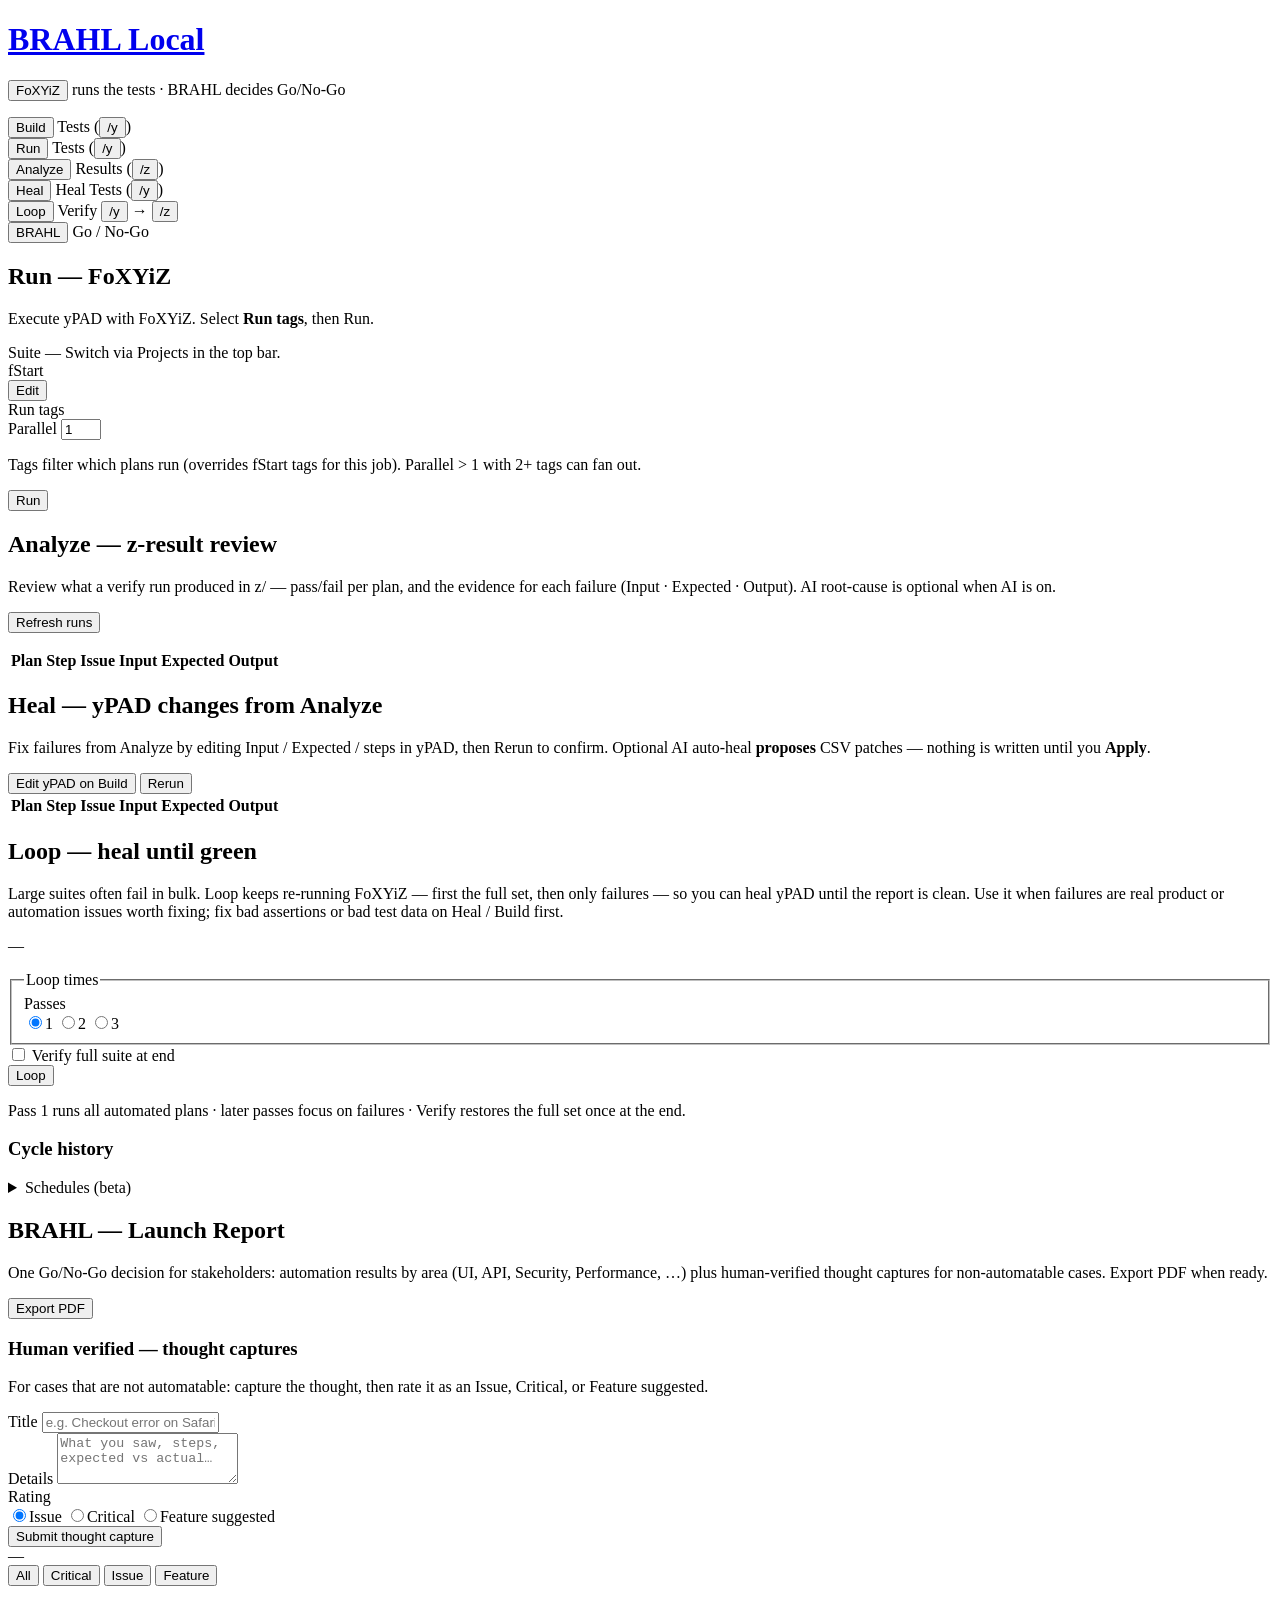
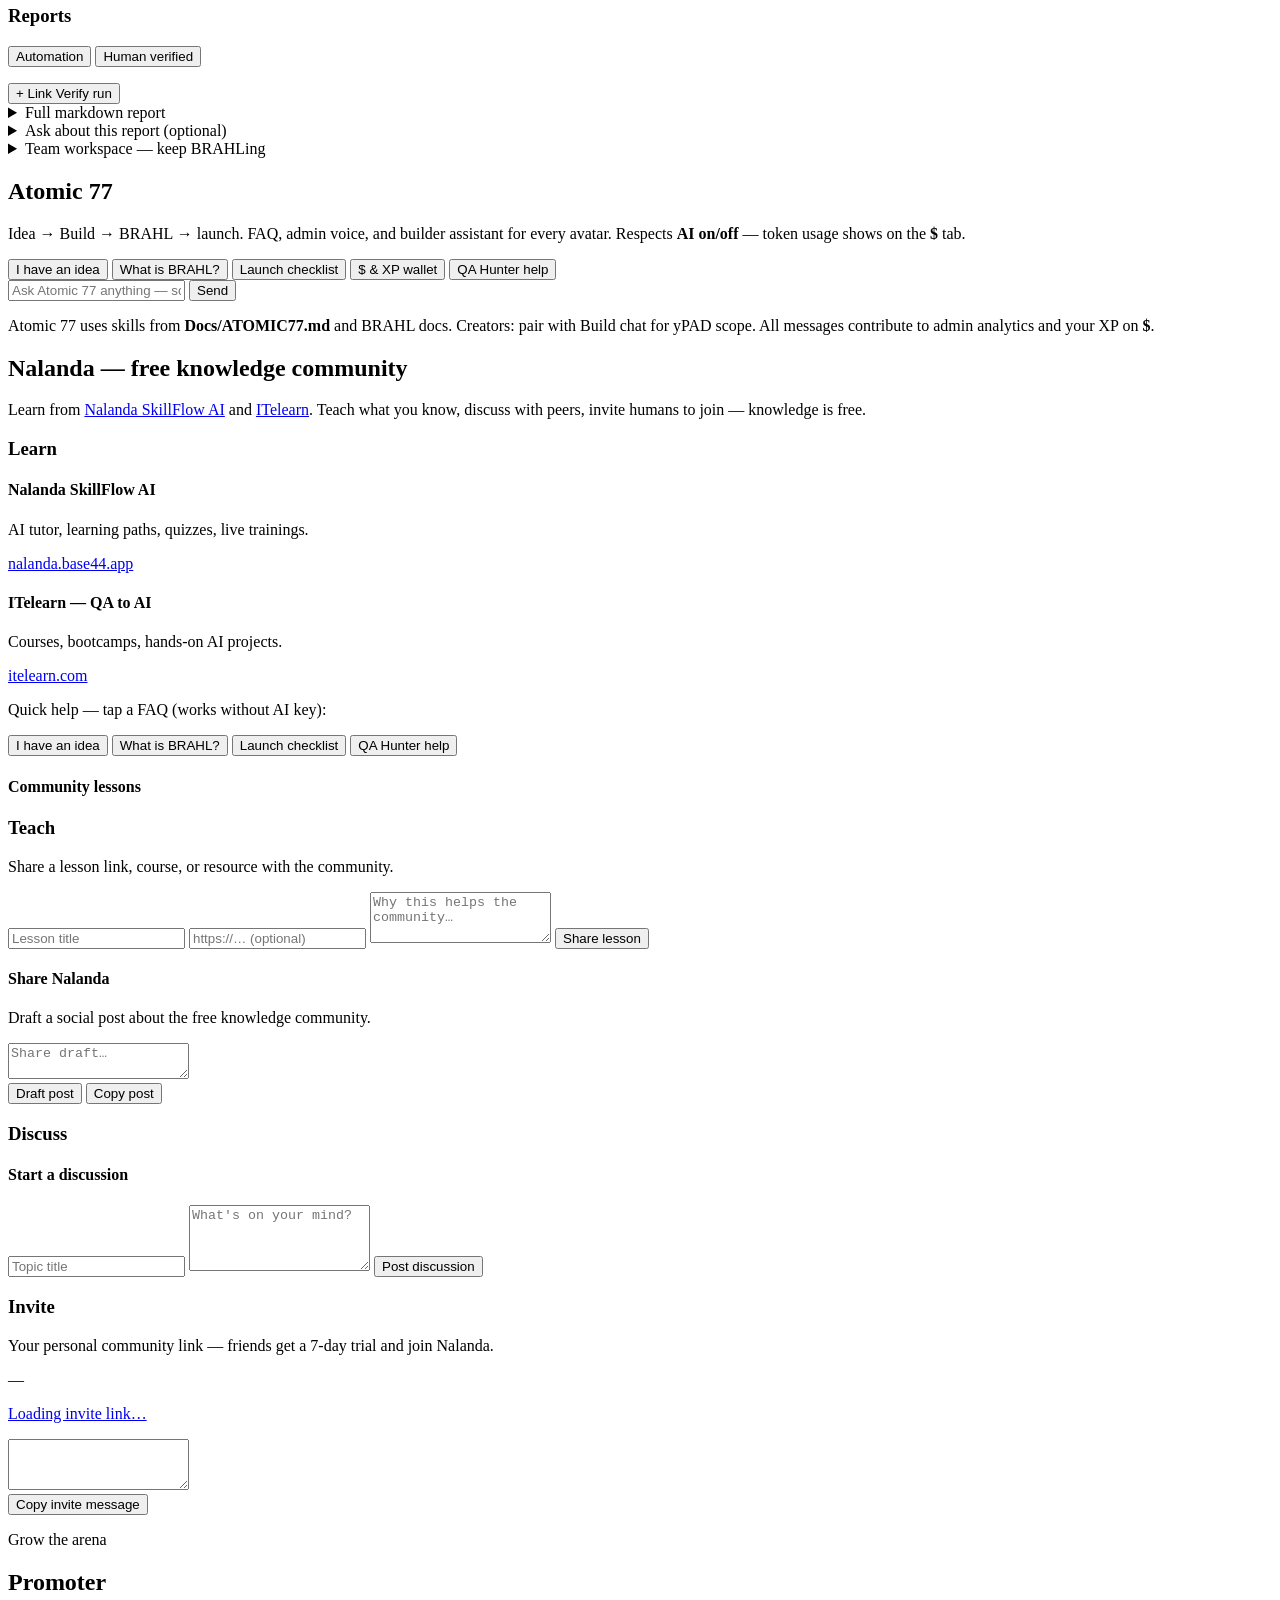
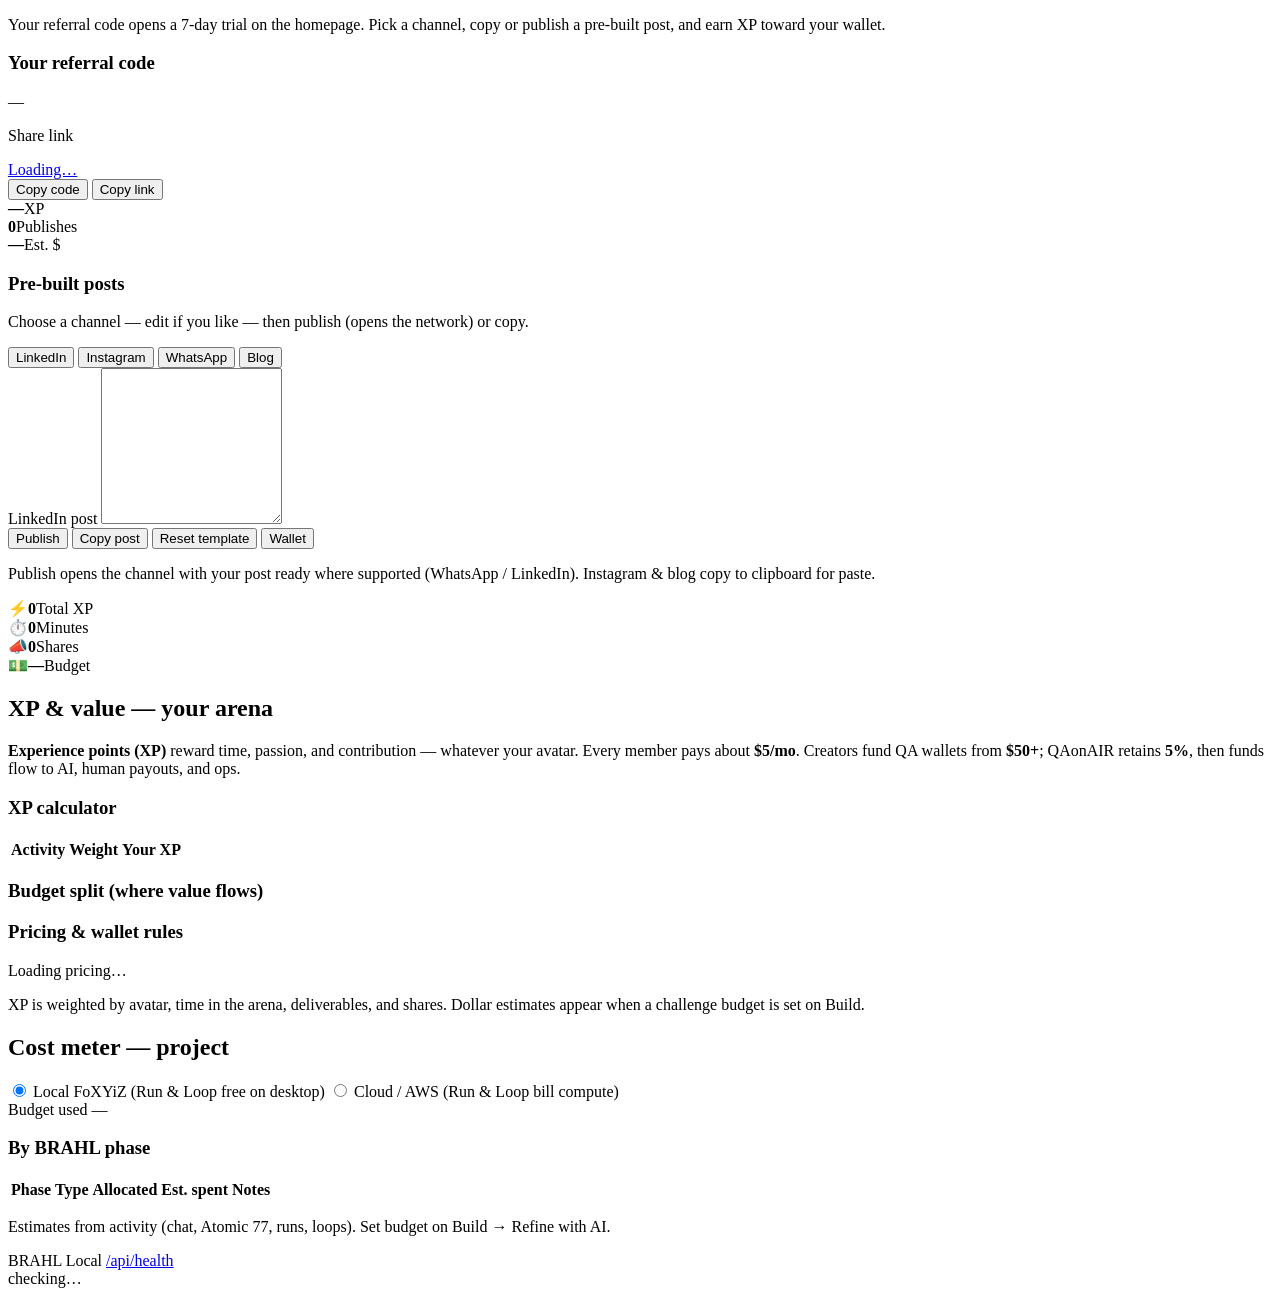
==== BRAHL/web/index.html @ 3dbbf561 "Changes: qoa -> BRAHL" ====
<!DOCTYPE html>
<html lang="en">
<head>
  <meta charset="UTF-8" />
  <meta name="viewport" content="width=device-width, initial-scale=1" />
  <title>BRAHL Local</title>
  <link rel="stylesheet" href="/assets/styles.css" />
  <link rel="stylesheet" href="/assets/forms.css" />
  <link rel="stylesheet" href="/assets/themes.css" />
</head>
<body>
  <div id="demo-banner" class="demo-banner" hidden role="status" aria-hidden="true"></div>
  <header class="topbar">
    <div class="topbar-row topbar-row-head">
      <div class="brand">
        <a href="/app" class="brand-home" aria-label="BRAHL Local">
          <h1 id="app-title">BRAHL Local</h1>
        </a>
        <p class="tagline" id="app-tagline"><button type="button" id="tagline-foxyiz" class="tagline-link" title="Open FoXYiZ docs — general + this project">FoXYiZ</button> runs the tests · BRAHL decides Go/No-Go</p>
      </div>
      <div id="topbar-workspace" class="topbar-workspace" hidden role="button" tabindex="0" title="Click to set or change the app under test" aria-label="Workspace — click to change">
        <span class="topbar-workspace-chip">Workspace</span>
        <span id="topbar-workspace-label" class="topbar-workspace-label" title="">—</span>
      </div>
      <div id="topbar-project" class="topbar-project" hidden>
        <span class="topbar-project-label">Projects</span>
        <select id="topbar-project-select" aria-label="Switch project"></select>
        <button type="button" id="btn-topbar-add-project" class="icon-btn topbar-add-btn" title="New project">+</button>
        <span id="topbar-project-switching" class="topbar-project-switching" hidden aria-live="polite">Switching…</span>
      </div>
      <div class="topbar-right">
        <div id="ai-toggle-wrap" class="ai-toggle-wrap" hidden>
          <label class="ai-toggle" title="AI on: assistants guide Build and BRAHL. AI off: run FoXYiZ locally.">
            <input type="checkbox" id="ai-toggle" checked />
            <span class="ai-toggle-track" aria-hidden="true"><span class="ai-toggle-thumb"></span></span>
            <span id="ai-toggle-label">AI on</span>
          </label>
          <button type="button" id="btn-ai-docs" class="ai-md-btn" hidden title="Project docs (.md)">
            <span class="ai-md-dot" aria-hidden="true"></span>.md
          </button>
        </div>
      </div>
    </div>
  </header>

  <div id="visual-reward-rail" class="visual-reward-rail" hidden aria-hidden="true"></div>

  <div id="context-strip" class="context-strip" hidden aria-hidden="true">
    <span id="status-bar" class="status-bar" hidden></span>
    <span id="project-banner-meta" class="project-banner-meta" hidden title="Open the yPAD widget (bottom right) for plans · steps · data"></span>
    <div id="project-banner-hitl" class="project-banner-hitl" hidden></div>
  </div>

  <div id="persona-tasks-strip" class="persona-badge-strip" hidden aria-hidden="true"></div>

  <div id="workspace-gate" class="avatar-gate" hidden role="dialog" aria-modal="true" aria-labelledby="workspace-gate-title">
    <div class="avatar-gate-card workspace-gate-card">
      <div class="workspace-gate-head">
        <h2 id="workspace-gate-title">App under test</h2>
        <button type="button" id="btn-workspace-gate-close" class="workspace-gate-close" title="Close" aria-label="Close">×</button>
      </div>
      <p class="blurb workspace-gate-blurb">Point BRAHL at the app you want to test — a GitHub repo or a local folder. Not this BRAHL tool folder.</p>
      <div class="workspace-gate-grid">
        <div class="form-row workspace-field-url">
          <label for="workspace-repo-url">GitHub URL</label>
          <input type="url" id="workspace-repo-url" placeholder="https://github.com/org/app.git" autocomplete="off" />
        </div>
        <div class="form-row workspace-field-branch">
          <label for="workspace-branch">Branch</label>
          <input type="text" id="workspace-branch" placeholder="main" autocomplete="off" />
        </div>
      </div>
      <p class="hint workspace-or">or local folder</p>
      <div class="form-row workspace-field-local">
        <label for="workspace-local-path">Local path</label>
        <input type="text" id="workspace-local-path" placeholder="C:\path\to\your\app" autocomplete="off" />
      </div>
      <p id="workspace-gate-error" class="form-error" hidden></p>
      <div class="avatar-gate-actions workspace-gate-actions">
        <button type="button" id="btn-workspace-clone" class="primary">Clone GitHub</button>
        <button type="button" id="btn-workspace-local" class="secondary">Use local folder</button>
      </div>
    </div>
  </div>

  <div id="avatar-gate" class="avatar-gate" hidden aria-hidden="true"></div>

  <div id="add-project-modal" class="modal" hidden role="dialog" aria-labelledby="add-project-title" aria-modal="true">
    <div class="modal-card modal-card-planner">
      <h2 id="add-project-title">AI Planner — new challenge</h2>
      <p class="blurb">Chat or speak your app URL and goals. I’ll draft a BRAHL strategy and lean yPAD (Tests / Steps / Test data), then you can run a quick BRAHL for a Go/No-Go scorecard.</p>
      <div class="planner-layout">
        <div class="planner-chat-col">
          <div id="planner-chat-log" class="planner-chat-log" aria-live="polite"></div>
          <form id="planner-chat-form" class="planner-compose">
            <textarea id="planner-input" rows="2" placeholder="Paste app URL and what to cover… or use the mic"></textarea>
            <div class="planner-compose-actions">
              <button type="button" id="planner-mic" class="secondary icon-btn" title="Voice input" aria-label="Voice input">🎤</button>
              <button type="submit" class="primary" id="planner-send">Send</button>
            </div>
          </form>
        </div>
        <aside class="planner-draft-col">
          <h3 class="section-sub">Draft</h3>
          <dl class="planner-draft-dl">
            <dt>Name</dt><dd id="planner-draft-name">—</dd>
            <dt>App URL</dt><dd id="planner-draft-url">—</dd>
            <dt>Purpose</dt><dd id="planner-draft-purpose">—</dd>
          </dl>
          <p id="planner-ready-hint" class="blurb">Share URL + purpose to unlock create.</p>
          <div id="planner-plan-preview" class="planner-plan-preview" hidden></div>
          <div class="form-row actions planner-actions">
            <button type="button" id="planner-create" class="primary" disabled>Create yPAD</button>
            <button type="button" id="planner-create-brahl" class="primary" disabled>Create &amp; quick BRAHL</button>
            <button type="button" id="add-project-cancel" class="secondary">Cancel</button>
          </div>
          <p id="planner-status" class="blurb planner-status" hidden></p>
        </aside>
      </div>
    </div>
  </div>

  <div id="role-switch-modal" class="modal" hidden role="dialog" aria-labelledby="role-switch-title" aria-modal="true">
    <div class="modal-card modal-card-sm">
      <h2 id="role-switch-title">Switch role?</h2>
      <p class="blurb">Your active project stays in context. Change project on Build after switching.</p>
      <div class="form-row actions">
        <button type="button" id="role-switch-confirm" class="primary">Switch</button>
        <button type="button" id="role-switch-cancel" class="secondary">Cancel</button>
      </div>
    </div>
  </div>

  <div id="fstart-modal" class="modal" hidden role="dialog" aria-labelledby="fstart-modal-title" aria-modal="true">
    <div class="modal-card modal-card-wide fstart-modal-card">
      <div class="fstart-modal-head">
        <h2 id="fstart-modal-title">Edit fStart</h2>
        <p id="fstart-modal-path" class="fstart-modal-path" title=""></p>
      </div>
      <div class="fstart-modal-body">
        <div class="capture-form" id="fstart-capture-form">
          <div class="capture-grid">
            <label for="cap-image">Screenshots
              <select id="cap-image">
                <option value="off">off</option>
                <option value="on_fail">on_fail</option>
                <option value="every_step">every_step</option>
                <option value="on_pass">on_pass</option>
              </select>
            </label>
            <label for="cap-video">Video
              <select id="cap-video">
                <option value="off">off</option>
                <option value="on_fail">on_fail</option>
                <option value="every_step">every_step</option>
                <option value="plan">plan</option>
              </select>
            </label>
            <label for="cap-video-fps">FPS
              <input type="number" id="cap-video-fps" min="1" max="10" value="2" />
            </label>
            <label for="cap-subdir">Subdir
              <input type="text" id="cap-subdir" placeholder="plan folder" />
            </label>
            <label for="cap-overlay">Overlay
              <select id="cap-overlay">
                <option value="off">off</option>
                <option value="on">on</option>
              </select>
            </label>
            <label for="cap-overlay-ms">Overlay ms
              <input type="number" id="cap-overlay-ms" min="0" max="3000" value="250" />
            </label>
          </div>
          <p id="fstart-capture-heavy-warn" class="hint capture-heavy-warn" hidden></p>
        </div>
        <details class="fstart-json-details">
          <summary>Advanced JSON</summary>
          <textarea id="fstart-json-editor" class="json-editor" rows="8" spellcheck="false"></textarea>
        </details>
        <p id="fstart-json-error" class="form-error" hidden></p>
      </div>
      <div class="form-row actions fstart-modal-actions">
        <button type="button" id="fstart-save" class="primary">Save</button>
        <button type="button" id="fstart-save-run-tags" class="secondary" title="Write current Run tag chips into this fStart JSON">Save tags</button>
        <button type="button" id="fstart-delete" class="secondary danger-btn">Delete</button>
        <button type="button" id="fstart-cancel" class="secondary">Cancel</button>
      </div>
    </div>
  </div>

  <div id="shots-modal" class="modal" hidden role="dialog" aria-labelledby="shots-modal-title" aria-modal="true">
    <div class="modal-card modal-card-wide">
      <h2 id="shots-modal-title">Run screenshots</h2>
      <p id="shots-modal-meta" class="blurb"></p>
      <div id="shots-modal-grid" class="shots-grid"></div>
      <div class="form-row actions">
        <button type="button" id="shots-modal-close" class="secondary">Close</button>
      </div>
    </div>
  </div>

  <div id="link-report-modal" class="modal" hidden role="dialog" aria-labelledby="link-report-title" aria-modal="true">
    <div class="modal-card">
      <h2 id="link-report-title">Link verify run</h2>
      <p class="blurb">Attach a z/ run folder to this project's BRAHL reports.</p>
      <form id="link-report-form">
        <div class="form-row">
          <label for="link-report-run">Run folder</label>
          <select id="link-report-run" required></select>
        </div>
        <div class="form-row" id="link-report-source-row">
          <label for="link-report-source">Source</label>
          <select id="link-report-source">
            <option value="automation">Automation</option>
            <option value="automation_ai">Automation + AI</option>
            <option value="human_in_the_loop">QA Hunter</option>
            <option value="human_ai">QA Hunter + AI</option>
            <option value="human_automation">QA Hunter + Automation</option>
          </select>
        </div>
        <div class="form-row actions">
          <button type="submit" class="primary">Link report</button>
          <button type="button" id="link-report-cancel" class="secondary">Cancel</button>
        </div>
      </form>
    </div>
  </div>

  <div id="invite-hitl-modal" class="modal" hidden role="dialog" aria-labelledby="invite-hitl-title" aria-modal="true">
    <div class="modal-card">
      <h2 id="invite-hitl-title">Invite QA Hunter</h2>
      <p class="blurb">Invite an individual consultant or someone from your team. Invites are recorded now — full delivery workflows ship at deploy.</p>
      <form id="invite-hitl-form">
        <div class="form-row">
          <label for="invite-consultant-name">Consultant name</label>
          <input type="text" id="invite-consultant-name" placeholder="e.g. Priya, Acme QA, bug bounty hunter" />
        </div>
        <div class="form-row">
          <label for="invite-email">Email (optional)</label>
          <input type="email" id="invite-email" placeholder="consultant@example.com" />
        </div>
        <div class="form-row">
          <label for="invite-tag">Tag</label>
          <input type="text" id="invite-tag" placeholder="e.g. UX explorer, security, mobile" />
          <p class="hint">Label this invite so you remember who they are (e.g. “checkout UX”, “@mobile”).</p>
        </div>
        <div class="form-row">
          <label for="invite-note">Note for consultant</label>
          <textarea id="invite-note" rows="3" placeholder="Focus areas, user journeys to explore…"></textarea>
        </div>
        <div class="form-row checkbox-row">
          <label class="checkbox-label">
            <input type="checkbox" id="invite-bug-bounty" />
            Join my bug bounty — welcome security &amp; UX findings
          </label>
        </div>
        <div class="form-row actions">
          <button type="submit" class="primary">Send invite</button>
          <button type="button" id="invite-hitl-cancel" class="secondary">Cancel</button>
        </div>
      </form>
    </div>
  </div>

  <div id="change-request-modal" class="modal" hidden role="dialog" aria-labelledby="change-request-title" aria-modal="true">
    <div class="modal-card">
      <h2 id="change-request-title">Project changed — need assistance</h2>
      <p class="blurb">Describe what changed so BRAHL can extend automation and QA Hunter coverage.</p>
      <form id="change-request-form">
        <div class="form-row">
          <label for="change-request-note">What changed?</label>
          <input type="text" id="change-request-note" placeholder="e.g. new login flow, API docs, redesigned checkout" required />
        </div>
        <div class="form-row actions">
          <button type="submit" class="primary">Submit change request</button>
          <button type="button" id="change-request-cancel" class="secondary">Cancel</button>
        </div>
      </form>
    </div>
  </div>

  <div id="ypad-drawer-backdrop" class="ypad-drawer-backdrop" hidden aria-hidden="true"></div>

  <div class="arena-dock" id="arena-dock" hidden>
    <button type="button" id="arena-ypad-widget" class="arena-ypad-widget" title="yPAD — Plans (what) · Actions (steps) · Designs (data). Click to edit on Build.">
      <span class="arena-ypad-widget-label">yPAD</span>
      <strong id="arena-ypad-title">—</strong>
      <span class="arena-ypad-widget-rows">
        <span><span id="arena-ypad-plans">0</span> plans</span>
        <span><span id="arena-ypad-steps">0</span> steps</span>
      </span>
      <span class="arena-ypad-widget-rows">
        <span><span id="arena-ypad-data">0</span> data</span>
        <span><span id="arena-ypad-auto">0</span> auto</span>
      </span>
      <span class="arena-ypad-coverage">
        <span class="ypad-cov-manual" id="arena-ypad-manual-chip">Manual</span>
        <span class="ypad-cov-auto" id="arena-ypad-auto-chip">Automated</span>
      </span>
    </button>
    <button type="button" id="arena-cost-widget" class="arena-cost-widget desktop-hide-wallet" title="Open Wallet ($)" hidden aria-hidden="true">
      <span class="arena-cost-widget-label">Wallet</span>
      <strong id="arena-cost-remaining">$—</strong>
      <span class="arena-cost-widget-rows">
        <span>AI <span id="arena-cost-ai">$0</span></span>
        <span>Human <span id="arena-cost-human">$0</span></span>
      </span>
      <span class="arena-cost-bar" aria-hidden="true"><span id="arena-cost-fill" class="arena-cost-fill"></span></span>
      <span id="arena-cost-ai-hint" class="arena-cost-ai-hint">AI scripted</span>
    </button>
  </div>

  <div id="build-doc-modal" class="modal" hidden role="dialog" aria-labelledby="build-doc-modal-title" aria-modal="true">
    <div class="modal-card modal-card-wide build-doc-modal-card">
      <div class="build-doc-modal-header">
        <div>
          <h2 id="build-doc-modal-title">Document</h2>
          <p id="build-doc-modal-meta" class="meta"></p>
        </div>
        <div class="build-doc-modal-actions">
          <div class="build-doc-view-toggle" role="tablist" aria-label="Document view">
            <button type="button" class="build-doc-view-btn active" data-view="synopsis" id="build-doc-view-synopsis">Synopsis</button>
            <button type="button" class="build-doc-view-btn" data-view="full" id="build-doc-view-full">Full document</button>
          </div>
          <button type="button" id="build-doc-modal-close" class="secondary">Close</button>
        </div>
      </div>
      <div id="build-doc-modal-synopsis" class="build-doc-modal-body build-doc-synopsis"></div>
      <div id="build-doc-modal-full" class="build-doc-modal-body build-doc-full md-body" hidden></div>
    </div>
  </div>

  <div id="ai-docs-modal" class="modal" hidden role="dialog" aria-labelledby="ai-docs-title" aria-modal="true">
    <div class="modal-card ai-docs-modal-card" id="ai-docs-modal-card">
      <div class="ai-docs-header">
        <div>
          <h2 id="ai-docs-title">AI context · .md</h2>
          <p class="blurb">
            <strong>Journey</strong> (this project) auto-updates as you Build → Run → Analyze → Heal → Loop.
            <strong>Master</strong> docs are the same for everyone. <strong>My docs</strong> are optional extras.
          </p>
          <p id="ai-docs-budget" class="ai-docs-budget meta" hidden></p>
        </div>
        <div class="ai-docs-header-actions">
          <button type="button" id="ai-docs-expand" class="secondary">Expand</button>
          <button type="button" id="ai-docs-close" class="secondary">Close</button>
        </div>
      </div>
      <div class="ai-docs-layout">
        <div class="ai-docs-sidebar">
          <div class="ai-docs-section-label">In AI prompt · Master &amp; Journey</div>
          <ul id="ai-docs-list-prompt" class="ai-docs-list" role="list"></ul>
          <div class="ai-docs-section-label">Reference (not auto-packed)</div>
          <ul id="ai-docs-list-builtin" class="ai-docs-list" role="list"></ul>
          <div class="ai-docs-section-head">
            <span class="ai-docs-section-label">My docs</span>
            <button type="button" id="ai-docs-new" class="icon-btn" title="New markdown doc">+</button>
          </div>
          <ul id="ai-docs-list-user" class="ai-docs-list" role="list"></ul>
        </div>
        <article class="ai-docs-viewer">
          <header class="ai-docs-viewer-head">
            <div>
              <h3 id="ai-docs-doc-title">Select a document</h3>
              <span id="ai-docs-doc-meta" class="meta"></span>
            </div>
            <div id="ai-docs-edit-toolbar" class="ai-docs-edit-toolbar" hidden>
              <label class="ai-docs-in-prompt-label" title="Pack this doc into AI when a key is set (cap applied)">
                <input type="checkbox" id="ai-docs-in-prompt" />
                Include in AI prompt
              </label>
              <button type="button" id="ai-docs-save" class="primary">Save</button>
              <button type="button" id="ai-docs-delete" class="secondary">Delete</button>
            </div>
          </header>
          <pre id="ai-docs-doc-body" class="ai-docs-doc-body" hidden>Choose a .md file from the list.</pre>
          <textarea id="ai-docs-doc-editor" class="ai-docs-doc-editor" hidden spellcheck="false" aria-label="Edit markdown"></textarea>
        </article>
      </div>
    </div>
  </div>

  <div id="ypad-detail-drawer" class="ypad-drawer" hidden aria-label="yPAD row details">
    <div class="ypad-drawer-header">
      <h3 id="ypad-drawer-title">Row details</h3>
      <button type="button" id="ypad-drawer-close" class="icon-btn ypad-drawer-close" title="Close" aria-label="Close row details">×</button>
    </div>
    <dl id="ypad-drawer-body" class="ypad-drawer-body"></dl>
  </div>

  <nav class="phase-nav" id="phase-nav" aria-label="BRAHL QA agent phases">
    <div class="phase-nav-track" role="presentation">
      <div class="phase-nav-item" data-phase="build">
        <button type="button" class="phase-btn active" data-phase="build">Build</button>
        <span class="phase-hint">Tests (<button type="button" class="phase-path" data-reveal="y" title="Open suite folder on desktop">/y</button>)</span>
        <span class="phase-marker" data-phase="build" title="Build — Tests (/y)" hidden></span>
      </div>
      <div class="phase-nav-item" data-phase="run">
        <button type="button" class="phase-btn" data-phase="run">Run</button>
        <span class="phase-hint">Tests (<button type="button" class="phase-path" data-reveal="y" title="Open suite folder on desktop">/y</button>)</span>
        <span class="phase-marker" data-phase="run" title="Run — Tests (/y)" hidden></span>
      </div>
      <div class="phase-nav-item" data-phase="analyze">
        <button type="button" class="phase-btn" data-phase="analyze">Analyze</button>
        <span class="phase-hint">Results (<button type="button" class="phase-path" data-reveal="z" title="Open z/ results on desktop">/z</button>)</span>
        <span class="phase-marker" data-phase="analyze" title="Analyze — Results (/z)" hidden></span>
      </div>
      <div class="phase-nav-item" data-phase="heal">
        <button type="button" class="phase-btn" data-phase="heal">Heal</button>
        <span class="phase-hint">Heal Tests (<button type="button" class="phase-path" data-reveal="y" title="Open suite folder on desktop">/y</button>)</span>
        <span class="phase-marker" data-phase="heal" title="Heal — Heal Tests (/y)" hidden></span>
      </div>
      <div class="phase-nav-item" data-phase="loop">
        <button type="button" class="phase-btn" data-phase="loop">Loop</button>
        <span class="phase-hint">Verify <button type="button" class="phase-path" data-reveal="y" title="Open suite folder on desktop">/y</button> → <button type="button" class="phase-path" data-reveal="z" title="Open z/ results on desktop">/z</button></span>
        <span class="phase-marker" data-phase="loop" title="Loop — Verify /y → /z" hidden></span>
      </div>
      <div class="phase-nav-item" data-phase="brahl">
        <button type="button" class="phase-btn phase-brahl" data-phase="brahl">BRAHL</button>
        <span class="phase-hint">Go / No-Go</span>
        <span class="phase-marker" data-phase="brahl" title="BRAHL — Go / No-Go report" hidden></span>
      </div>
    </div>
    <button type="button" class="phase-btn phase-nalanda mvp-hidden" data-phase="nalanda" hidden>Nalanda</button>
    <button type="button" class="phase-btn phase-atomic77 mvp-hidden" data-phase="atomic77" hidden>A77</button>
    <button type="button" class="phase-btn phase-promoter mvp-hidden" data-phase="promoter" hidden>Promoter</button>
    <button type="button" class="phase-btn phase-cost mvp-hidden" data-phase="cost" hidden>$</button>
  </nav>

  <main class="content">
    <section id="panel-build" class="panel active" data-panel="build">
      <div id="build-no-avatar" class="build-placeholder" hidden>
        <h2>Build</h2>
        <p class="blurb">Bind a workspace repo first, then add or select a challenge.</p>
      </div>

      <div id="build-client" class="build-mode" hidden>
        <div class="build-main build-main-full">
          <div id="client-no-project" class="build-empty" hidden>
            <h2>Build</h2>
            <div class="visual-card visual-card-grid">
              <div class="visual-card-item"><span class="v-icon">➕</span><strong>Add</strong><span>New challenge</span></div>
              <div class="visual-card-item"><span class="v-icon">📋</span><strong>Pick</strong><span>Open challenge</span></div>
              <div class="visual-card-item"><span class="v-icon">🥊</span><strong>BRAHL</strong><span>Verify green</span></div>
            </div>
            <p class="blurb">Select an <strong>open challenge</strong> in the top bar, or <strong>add your first challenge to the arena</strong> to start a FoXYiZ + BRAHL cycle.</p>
            <button type="button" id="client-empty-add" class="primary avatar-client-only">Add challenge to arena</button>
          </div>
          <div id="client-workspace" hidden>
            <div class="build-layout">
            <div class="build-main-col">
            <header class="build-project-header">
              <div class="build-header-row">
                <h2 id="build-panel-title">Build</h2>
                <button type="button" id="btn-build-edit-project" class="secondary fstart-action-btn" title="Rebuild plan / expand coverage">Rebuild</button>
              </div>
              <p class="blurb build-one-liner desktop-hide-build-extra" hidden aria-hidden="true">Coverage is in yPAD below. Use Rebuild if the plan needs to change.</p>
              <p id="hunter-hero-tagline" class="hunter-hero-tagline avatar-consultant-only" hidden>
                <strong>There are ships sinking. Find and kill the bugs.</strong>
                Human (QA) + Automation + AI — record evidence, submit findings, get paid.
              </p>
              <p id="build-verify-summary" class="verify-summary desktop-hide-build-extra" hidden aria-hidden="true"></p>
            </header>

            <section id="build-strategy" class="build-section build-strategy-section" hidden>
              <div id="build-docs-strip" class="build-docs-strip" hidden aria-hidden="true">
                <button type="button" class="build-doc-chip" data-doc="strategy" id="btn-build-doc-strategy" title="test strategy.md">
                  <span class="build-doc-chip-label">test strategy.md</span>
                </button>
                <button type="button" class="build-doc-chip" data-doc="plan" id="btn-build-doc-plan" title="test plan.md">
                  <span class="build-doc-chip-label">test plan.md</span>
                </button>
              </div>
              <div id="build-strategy-summary" class="build-strategy-summary" hidden>
                <p class="empty-hint" id="build-strategy-empty" hidden></p>
                <div id="build-strategy-body" class="build-strategy-body" hidden></div>
              </div>
            </section>

            <details id="build-brahl-plan" class="build-section build-collapsible build-brahl-plan-section" hidden>
              <summary class="build-collapsible-summary">Rebuild plan</summary>
              <div class="build-collapsible-body">
              <p class="blurb">Paste a requirement — generates strategy, stories, and test cases. Collapse anytime (or click <strong>Done</strong> on Rebuild).</p>
              <p class="blurb rebuild-capture-blurb">
                Capture rebuild thoughts in one place:
                <a id="rebuild-capture-link" class="rebuild-capture-link" href="https://jusdone.base44.app/view/6a65db11d1301b5daeb45249" target="_blank" rel="noopener">Open ThoughtStream capture</a>
              </p>
              <div class="rebuild-capture-attach" aria-label="Attach rebuild thought sources">
                <div class="form-row">
                  <label for="rebuild-thought-url">Thought / doc URL</label>
                  <input type="url" id="rebuild-thought-url" placeholder="https://… ThoughtStream or doc link" autocomplete="off" />
                </div>
                <div class="form-row">
                  <label for="rebuild-thought-pdf">PDF (optional)</label>
                  <input type="file" id="rebuild-thought-pdf" accept=".pdf,application/pdf" />
                </div>
                <button type="button" id="btn-rebuild-attach" class="secondary">Attach to rebuild notes</button>
                <p id="rebuild-attach-status" class="hint" hidden></p>
              </div>
              <textarea id="brahl-plan-requirement" class="brahl-plan-input" rows="4" placeholder="Describe what to test — MVP launch, changed build, edge cases…"></textarea>
              <div class="phase-action-bar">
                <button type="button" id="btn-generate-brahl-plan" class="primary">Generate BRAHL Plan</button>
                <button type="button" id="btn-accept-brahl-plan" class="secondary" hidden>Accept &amp; add tests</button>
              </div>
              <div id="brahl-plan-review" class="brahl-plan-review" hidden>
                <div id="brahl-plan-stats" class="brahl-plan-stats"></div>
                <div id="brahl-plan-body" class="brahl-plan-body"></div>
              </div>
              </div>
            </details>

            <section id="build-consultant-panel" class="build-section avatar-consultant-only" hidden>
              <p id="consultant-tier-banner" class="consultant-tier-banner" hidden></p>
              <h3 class="section-sub">QA Hunter workspace</h3>
              <p class="blurb">Review Creator context, join this challenge, and submit deliverables. Switch challenges using the top bar dropdown.</p>
              <div id="consultant-client-chat" class="chat-thread readonly"></div>
              <div id="consultant-context" class="context-chips readonly"></div>
              <div class="form-row actions">
                <button type="button" id="btn-join-hitl" class="primary">Join as QA Hunter</button>
              </div>
              <div id="consultant-deliver" hidden>
                <p id="consultant-hitl-hint" class="hint" hidden>
                  AI off — run FoXYiZ on your machine, generate the BRAHL report (Automation + AI), then upload below.
                </p>

                <section id="hunter-manual-strip" class="hunter-manual-strip">
                  <h3 class="section-sub">Manual plans (yPAD)</h3>
                  <p class="blurb">Plans tagged <code>Manual</code> or Run=N — cover these by hand; Creators pay for evidence.</p>
                  <ul id="hunter-manual-list" class="hunter-manual-list"></ul>
                </section>

                <section id="hunt-evidence" class="hunt-evidence">
                  <h3 class="section-sub">Hunt evidence</h3>
                  <p class="blurb">
                    Capture what you do in the app — one menu for every evidence type — so Creators see
                    reproducible findings and can pay for real coverage.
                  </p>
                  <div class="hunt-recorder-bar">
                    <div class="evidence-menu-wrap">
                      <button type="button" id="btn-add-evidence" class="primary evidence-menu-btn" aria-haspopup="true" aria-expanded="false">+ Add evidence ▾</button>
                      <div id="evidence-menu" class="evidence-menu" hidden role="menu" aria-label="Add evidence">
                        <button type="button" class="evidence-menu-item" data-eve="screen" role="menuitem">🎥 Screen recording</button>
                        <button type="button" class="evidence-menu-item" data-eve="audio" role="menuitem">🎤 Audio note</button>
                        <button type="button" class="evidence-menu-item" data-eve="screenshot" role="menuitem">🖼️ Screenshot / image</button>
                        <button type="button" class="evidence-menu-item" data-eve="file" role="menuitem">📎 Upload video / document</button>
                        <button type="button" class="evidence-menu-item" data-eve="url" role="menuitem">🔗 URL / YouTube link</button>
                        <button type="button" class="evidence-menu-item" data-eve="note" role="menuitem">📝 Text note</button>
                      </div>
                    </div>
                    <button type="button" id="btn-hunt-stop" class="secondary" hidden>Stop recording</button>
                    <span id="hunt-timer" class="hunt-timer" hidden>00:00</span>
                    <span id="hunt-rec-status" class="hunt-rec-status"></span>
                  </div>
                  <input type="file" id="hunt-screenshot-file" accept="image/*" hidden />
                  <input type="file" id="hunt-file-upload" accept="video/*,.pdf,.doc,.docx,.txt,.md,.csv,.json" hidden />
                  <div id="evidence-url-form" class="evidence-inline-form" hidden>
                    <input type="url" id="evidence-url-input" placeholder="https://… or YouTube link" />
                    <input type="text" id="evidence-url-title" placeholder="Title (optional)" maxlength="120" />
                    <button type="button" id="evidence-url-save" class="secondary">Save link</button>
                    <button type="button" id="evidence-url-cancel" class="secondary">Cancel</button>
                  </div>
                  <div id="evidence-note-form" class="evidence-inline-form" hidden>
                    <textarea id="evidence-note-input" rows="2" placeholder="Text note…"></textarea>
                    <button type="button" id="evidence-note-save" class="secondary">Save note</button>
                    <button type="button" id="evidence-note-cancel" class="secondary">Cancel</button>
                  </div>
                  <video id="hunt-preview" class="hunt-preview" hidden controls playsinline></video>
                  <div class="hunt-issue-compose">
                    <h4 class="section-sub">Log a finding</h4>
                    <div class="form-row">
                      <label for="hunt-issue-title">Title</label>
                      <input type="text" id="hunt-issue-title" placeholder="e.g. Checkout fails on Safari" />
                    </div>
                    <div class="form-row hunt-issue-row">
                      <label for="hunt-issue-type">Type</label>
                      <select id="hunt-issue-type">
                        <option value="bug">Bug</option>
                        <option value="enhancement">Enhancement</option>
                        <option value="ux">UX / accessibility</option>
                        <option value="security">Security</option>
                      </select>
                      <label for="hunt-issue-severity">Severity</label>
                      <select id="hunt-issue-severity">
                        <option value="critical">Critical</option>
                        <option value="major">Major</option>
                        <option value="minor">Minor</option>
                        <option value="info">Info</option>
                      </select>
                    </div>
                    <div class="form-row">
                      <label for="hunt-issue-repro">Steps to reproduce</label>
                      <textarea id="hunt-issue-repro" rows="3" placeholder="1. Open …&#10;2. Click …&#10;3. See …"></textarea>
                    </div>
                    <div class="form-row hunt-issue-actions">
                      <button type="button" id="btn-hunt-add-issue" class="secondary">Add to hunt log</button>
                    </div>
                  </div>
                  <ul id="hunt-issue-list" class="hunt-issue-list" aria-live="polite"></ul>
                  <p id="hunt-evidence-hint" class="hint">Recording uses your browser (screen/tab + optional mic). Every item lands in the project evidence library below as soon as it's captured.</p>
                  <div class="hunt-evidence-library">
                    <h4 class="section-sub">Evidence library</h4>
                    <input type="search" id="hunt-evidence-search" class="evidence-search" placeholder="Search evidence — kind, title, author…" />
                    <ul id="hunt-evidence-list" class="hunt-evidence-list" aria-live="polite"></ul>
                  </div>
                </section>

                <h3 class="section-sub">Your deliverables</h3>
                <div class="form-row">
                  <label for="hitl-critical">Critical issues</label>
                  <input type="number" id="hitl-critical" min="0" value="0" />
                </div>
                <div class="form-row">
                  <label for="hitl-hours">Time (hours)</label>
                  <input type="number" id="hitl-hours" min="0" step="0.5" value="0" />
                </div>
                <div class="form-row">
                  <label for="hitl-features">Features / UX found</label>
                  <input type="number" id="hitl-features" min="0" value="0" />
                </div>
                <div class="form-row">
                  <label for="hitl-ypad">Upload yPAD / doc</label>
                  <input type="file" id="hitl-ypad" accept=".csv,.json,.md,.txt,.pdf" />
                </div>
                <div class="form-row actions">
                  <button type="button" id="btn-hitl-submit" class="primary">Submit QA Hunter report</button>
                </div>
              </div>
            </section>

            <section id="build-budget-strip" class="build-budget-strip avatar-client-only desktop-hide-wallet" hidden aria-hidden="true">
              <div class="build-budget-summary">
                <strong>QA wallet</strong>
                <span id="build-budget-amount" class="build-budget-amount">Not set</span>
                <button type="button" id="btn-build-edit-budget" class="linkish">Edit wallet</button>
              </div>
              <p id="build-budget-hint" class="hint build-budget-hint">Set a wallet (≥ $50) so AI / Hunter payouts can run.</p>
            </section>

            <details id="build-automation" class="build-section build-collapsible" open>
              <summary class="build-collapsible-summary">Test coverage (yPAD)</summary>
              <div class="build-collapsible-body">
              <div id="ypad-insights" class="ypad-insights">
                <p class="ypad-insights-lead">
                  <strong><a href="https://foxyiz.com" target="_blank" rel="noopener">FoXYiZ</a></strong> · <code>f(x,y)=z</code> —
                  Tests · Steps · Test data. Reports on <button type="button" class="linkish" id="ypad-goto-brahl">BRAHL</button>.
                </p>
                <div class="ypad-insights-stats" id="ypad-insights-stats"></div>
                <div id="ypad-tag-cloud" class="ypad-tag-cloud" hidden></div>
              </div>
              <div id="ypad-explorer" class="ypad-explorer">
                <div class="ypad-tabs" role="tablist" aria-label="Test files">
                  <button type="button" class="ypad-tab active" data-ypad-tab="plans" role="tab" aria-selected="true">Tests</button>
                  <button type="button" class="ypad-tab" data-ypad-tab="actions" role="tab">Steps</button>
                  <button type="button" class="ypad-tab" data-ypad-tab="designs" role="tab">Test data</button>
                  <button type="button" class="ypad-tab" data-ypad-tab="env" role="tab">Environment example</button>
                </div>
                <div class="ypad-toolbar">
                  <div id="ypad-source-chips" class="ypad-source-chips" role="group" aria-label="yPAD source file" hidden></div>
                  <div id="ypad-coverage-chips" class="ypad-coverage-chips" role="group" aria-label="Coverage filter">
                    <button type="button" class="ypad-cov-chip active" data-ypad-cov="all">All</button>
                    <button type="button" class="ypad-cov-chip" data-ypad-cov="auto">Automated</button>
                    <button type="button" class="ypad-cov-chip" data-ypad-cov="manual">Manual</button>
                  </div>
                  <input type="search" id="ypad-filter" class="ypad-filter" placeholder="Search plans, tags, steps…" />
                  <label class="checkbox-label ypad-plans-only" id="ypad-run-y-wrap" hidden>
                    <input type="checkbox" id="ypad-run-y-only" />
                    Automated only (Run=Y)
                  </label>
                  <button type="button" id="ypad-toggle-edit" class="secondary ypad-edit-btn" title="Edit this sheet CSV">Edit</button>
                  <button type="button" id="ypad-save" class="primary" hidden>Save</button>
                  <span id="ypad-meta" class="ypad-meta"></span>
                </div>
                <div id="ypad-table-wrap" class="ypad-table-wrap">
                  <div class="ypad-table-controls">
                    <button type="button" id="ypad-show-table" class="linkish">Hide table</button>
                    <span id="ypad-page-meta" class="ypad-page-meta"></span>
                    <button type="button" id="ypad-page-prev" class="secondary" hidden>Prev</button>
                    <button type="button" id="ypad-page-next" class="secondary" hidden>Next</button>
                  </div>
                  <table id="ypad-table" class="ypad-table">
                    <thead id="ypad-thead"></thead>
                    <tbody id="ypad-tbody"></tbody>
                  </table>
                  <p id="ypad-empty" class="empty-hint" hidden>No rows match.</p>
                </div>
                <div id="ypad-versions" class="ypad-versions">
                  <div class="ypad-versions-head">
                    <div>
                      <strong>yPAD snapshots</strong>
                      <span class="meta"> Restore points of the CSVs above — not a second copy of live data.</span>
                    </div>
                    <button type="button" id="btn-ypad-snapshot" class="secondary">Snapshot</button>
                  </div>
                  <ul id="ypad-versions-list" class="ypad-versions-list"></ul>
                  <div id="ypad-version-diff" class="ypad-version-diff" hidden></div>
                </div>
                <div id="ypad-env-panel" class="ypad-env-panel" hidden>
                  <p class="blurb"><strong>Reference only</strong> — do not enter secrets in the browser. Copy these keys into <code>f/.env</code> on the server (or host environment) that runs FoXYiZ / BRAHL. Values below come from y3Designs + <code>f/.env.example</code>.</p>
                  <pre id="ypad-env-example" class="env-example"></pre>
                </div>
                <textarea id="ypad-csv-editor" class="ypad-csv-editor" rows="12" spellcheck="false" hidden></textarea>
              </div>
              </div>
            </details>

            <!-- Manual scenarios + mid-page Hunter team removed: Manual = yPAD Manual tag; invite lives under Budget -->
            <div id="build-hitl-stories" hidden aria-hidden="true">
              <ul id="hitl-story-list"></ul>
              <form id="hitl-story-form" hidden>
                <input type="text" id="hitl-story-title" />
                <input type="text" id="hitl-story-desc" />
              </form>
            </div>
            <div id="build-hitl-team-wrap" hidden aria-hidden="true">
              <strong id="hitl-project-label" hidden>this project</strong>
              <div id="hitl-roster"></div>
              <div id="hitl-invites"></div>
            </div>

            <details id="build-advanced" class="build-section build-collapsible avatar-client-only desktop-hide-build-extra" hidden aria-hidden="true">
              <summary class="build-collapsible-summary">Advanced — versions &amp; change requests</summary>
              <div class="build-collapsible-body">
            <section id="build-change" class="build-change-section">
              <h3 class="section-sub">App versions &amp; launch compare</h3>
              <p class="blurb">
                Save a Verify baseline on the old app, then Verify the new version — BRAHL compares old vs new.
              </p>
              <div class="version-launch-grid">
                <div class="form-row">
                  <label for="baseline-version-input">Old version label</label>
                  <input type="text" id="baseline-version-input" placeholder="e.g. 1.1.0 (production)" />
                </div>
                <div class="form-row">
                  <label for="app-version-input">New / current version</label>
                  <input type="text" id="app-version-input" placeholder="e.g. 1.2.0 (staging)" />
                </div>
              </div>
              <p id="version-baseline-summary" class="hint version-baseline-summary">No baseline saved yet.</p>
              <div class="form-row actions">
                <button type="button" id="btn-snapshot-baseline" class="secondary">Save latest Verify as baseline (old version)</button>
                <button type="button" id="btn-save-app-version" class="secondary">Save version labels</button>
              </div>
            </section>

            <section id="build-change-requests" class="build-change-section">
              <button type="button" id="btn-request-change" class="secondary">Project changed — request assistance</button>
              <ul id="change-request-list" class="change-request-list"></ul>
            </section>
              </div>
            </details>

            <details id="build-refine-details" class="build-section build-collapsible build-refine-details avatar-client-only desktop-hide-build-extra" hidden aria-hidden="true">
              <summary class="build-collapsible-summary">AI chat (optional)</summary>
              <div class="build-collapsible-body">
              <div id="client-ai-build">
                <p id="build-ai-status" class="build-ai-status meta" aria-live="polite"></p>
                <div id="chat-thread" class="chat-thread chat-thread-compact" aria-live="polite"></div>
                <form id="chat-form" class="chat-form">
                  <input type="text" id="chat-input" placeholder="Follow-up question…" autocomplete="off" />
                  <button type="submit" class="primary" id="chat-send-btn">Send</button>
                </form>
              </div>
              <div id="client-manual-build" class="manual-build" hidden>
                <textarea id="manual-purpose" rows="2" placeholder="Project purpose…"></textarea>
                <button type="button" id="btn-save-manual-purpose" class="secondary">Save purpose</button>
              </div>
              <div class="budget-block budget-block-compact desktop-hide-wallet" hidden aria-hidden="true">
                <div class="form-row">
                  <label for="budget-usd">QA wallet ($)</label>
                  <input type="number" id="budget-usd" min="50" step="50" placeholder="500" />
                  <button type="button" id="btn-save-budget" class="secondary">Save</button>
                </div>
                <div class="split-row">
                  <label>Auto <span id="auto-pct">50</span>%</label>
                  <input type="range" id="budget-split" min="10" max="90" value="50" />
                  <label>QA Hunter <span id="human-pct">50</span>%</label>
                </div>
                <div id="payout-preview" class="payout-preview"></div>
                <div class="phase-action-bar" style="margin-top:0.75rem">
                  <button type="button" id="btn-invite-hitl" class="secondary">Invite QA Hunter</button>
                </div>
              </div>
              <div class="context-section context-section-collapsed" hidden>
                <ul id="context-list" class="context-list"></ul>
                <p id="context-empty" class="empty-hint" hidden>No context yet.</p>
                <div id="context-chips" class="context-chips" hidden aria-hidden="true"></div>
                <div id="add-context-panel" class="add-context-panel" hidden>
                  <select id="ctx-kind">
                    <option value="connector">Connector</option>
                    <option value="url">App URL</option>
                    <option value="api_docs">API docs</option>
                    <option value="github">GitHub</option>
                    <option value="jira">JIRA</option>
                    <option value="screenshot">Screenshot</option>
                    <option value="figma">Figma</option>
                    <option value="note">Note</option>
                    <option value="document">Document</option>
                  </select>
                  <input type="text" id="ctx-label" placeholder="Label" />
                  <input type="text" id="ctx-value" placeholder="URL or path" />
                  <button type="button" id="btn-save-context" class="primary">Add</button>
                  <button type="button" id="btn-cancel-context">Cancel</button>
                </div>
              </div>
              <ol id="build-checklist" class="build-checklist" hidden aria-hidden="true"></ol>
              </div>
            </details>
            </div><!-- build-main-col -->
            </div><!-- build-layout -->
          </div>
        </div>
      </div>
    </section>

    <section id="panel-run" class="panel" data-panel="run">
      <div id="run-locked" class="phase-locked" hidden>
        <p class="phase-locked-msg">Select a project on Build first. All BRAHL phases stay scoped to that project.</p>
        <div class="phase-locked-actions">
          <button type="button" class="primary phase-locked-add" hidden>Add challenge</button>
          <button type="button" class="secondary phase-locked-build" hidden>Go to Build</button>
        </div>
      </div>
      <div id="run-content">
        <h2>Run — FoXYiZ</h2>
        <p id="run-project-scope" class="phase-scope"></p>
        <p class="blurb">Execute yPAD with FoXYiZ. Select <strong>Run tags</strong>, then Run.</p>
        <div class="form-row run-suite-row">
          <label>Suite</label>
          <span id="run-suite-display" class="run-suite-readonly">—</span>
          <span class="run-suite-hint">Switch via Projects in the top bar.</span>
        </div>
        <div class="fstart-toolbar">
          <span class="fstart-toolbar-label">fStart</span>
          <div class="fstart-chip-edit-group">
            <div id="fstart-chip-row" class="fstart-chip-row" role="group" aria-label="fStart config"></div>
            <button type="button" id="btn-fstart-edit" class="linkish fstart-edit-btn" title="Edit the selected fStart JSON">Edit</button>
          </div>
          <select id="config-select" class="fstart-select-hidden" aria-label="fStart config" hidden></select>
        </div>
        <div class="run-profile-block">
          <span class="fstart-toolbar-label">Run tags</span>
          <div id="run-tag-row" class="fstart-chip-row run-tag-row" role="group" aria-label="Suite tags"></div>
          <div id="run-presets-wrap" class="run-presets-wrap" hidden>
            <span class="fstart-toolbar-label run-preset-label">Quick picks</span>
            <div id="run-profile-row" class="fstart-chip-row run-profile-row" role="group" aria-label="Tag quick picks"></div>
          </div>
          <label class="run-thread-label" for="run-thread-count" title="How many FoXYiZ workers to use when multiple tags are selected">Parallel
            <input type="number" id="run-thread-count" min="1" max="8" value="1" title="1 = one job · 2+ with multiple tags can fan out workers" />
          </label>
        </div>
        <p class="hint fstart-chip-hint">Tags filter which plans run (overrides fStart tags for this job). Parallel &gt; 1 with 2+ tags can fan out.</p>
        <p id="fstart-fanout-hint" class="hint fstart-fanout-hint" hidden></p>
        <p id="fstart-empty-hint" class="hint" hidden>No fStart yet — one is created automatically for this project.</p>
        <p id="run-roll-hint" class="hint" hidden></p>
        <div class="phase-action-bar run-actions-row">
          <button type="button" id="btn-run" class="primary">Run</button>
          <div id="run-post-actions" class="run-post-actions" hidden>
            <a id="run-zdash-link" href="#" target="_blank" class="linkish" hidden>Open zDash</a>
            <span id="run-artifact-links" class="run-artifact-links"></span>
            <button type="button" id="run-make-roll-btn" class="linkish" hidden>Film roll</button>
            <a id="run-batch-zdash-link" href="#" target="_blank" class="linkish" hidden>Batch zDash</a>
          </div>
        </div>
        <div id="run-batch-rows" class="run-batch-rows" hidden></div>
        <div class="progress-wrap"><div id="progress-bar" class="progress-bar"></div></div>
        <pre id="run-log" class="log"></pre>
        <div id="run-recent" class="run-recent" hidden>
          <h3 class="section-sub">Recent runs</h3>
          <ul id="run-recent-list" class="run-recent-list"></ul>
        </div>
      </div>
    </section>

    <section id="panel-analyze" class="panel" data-panel="analyze">
      <div id="analyze-locked" class="phase-locked" hidden>
        <p class="phase-locked-msg">Select a project on Build first.</p>
        <div class="phase-locked-actions">
          <button type="button" class="primary phase-locked-add" hidden>Add challenge</button>
          <button type="button" class="secondary phase-locked-build" hidden>Go to Build</button>
        </div>
      </div>
      <div id="analyze-content">
        <h2>Analyze — z-result review</h2>
        <p id="analyze-project-scope" class="phase-scope"></p>
        <p class="blurb">Review what a verify run produced in z/ — pass/fail per plan, and the evidence for each failure (Input · Expected · Output). AI root-cause is optional when AI is on.</p>
        <div class="phase-action-bar analyze-actions">
          <button type="button" id="btn-refresh-runs">Refresh runs</button>
          <button type="button" id="btn-analyze-ai" hidden>AI root-cause</button>
        </div>
        <div id="analyze-ai-off-hint" class="hint" hidden>AI off — review the failure table; fix yPAD on Heal or Build.</div>
        <div id="analyze-ai-result" class="ai-panel" hidden></div>
        <div class="split analyze-split">
          <ul id="runs-list" class="runs-list"></ul>
          <div class="fail-table-wrap">
            <table class="fail-table">
              <thead>
                <tr>
                  <th>Plan</th>
                  <th>Step</th>
                  <th>Issue</th>
                  <th>Input</th>
                  <th>Expected</th>
                  <th>Output</th>
                </tr>
              </thead>
              <tbody id="failures-body"></tbody>
            </table>
          </div>
        </div>
        <div id="dash-link" class="dash-link"></div>
        <div id="analyze-artifacts" class="analyze-artifacts" hidden></div>
      </div>
    </section>

    <section id="panel-heal" class="panel" data-panel="heal">
      <div id="heal-locked" class="phase-locked" hidden>
        <p class="phase-locked-msg">Select a project on Build first.</p>
        <div class="phase-locked-actions">
          <button type="button" class="primary phase-locked-add" hidden>Add challenge</button>
          <button type="button" class="secondary phase-locked-build" hidden>Go to Build</button>
        </div>
      </div>
      <div id="heal-content">
        <h2>Heal — yPAD changes from Analyze</h2>
        <p id="heal-project-scope" class="phase-scope"></p>
        <p class="blurb">Fix failures from Analyze by editing Input / Expected / steps in yPAD, then Rerun to confirm. Optional AI auto-heal <strong>proposes</strong> CSV patches — nothing is written until you <strong>Apply</strong>.</p>
        <p id="heal-run-hint" class="hint"></p>
        <div class="phase-action-bar heal-actions">
          <button type="button" id="btn-heal-edit-ypad" class="primary">Edit yPAD on Build</button>
          <button type="button" id="btn-heal-rerun">Rerun</button>
          <button type="button" id="btn-heal-ai" hidden>AI auto-heal</button>
          <button type="button" id="btn-heal-apply" class="primary" hidden title="Write AI patches into yPAD CSVs">Apply to yPAD</button>
        </div>
        <div id="heal-ai-off-hint" class="hint" hidden>AI off — edit yPAD on Build, then Rerun.</div>
        <p id="heal-apply-hint" class="hint" hidden></p>
        <div class="fail-table-wrap heal-fail-wrap">
          <table class="fail-table">
            <thead>
              <tr>
                <th>Plan</th>
                <th>Step</th>
                <th>Issue</th>
                <th>Input</th>
                <th>Expected</th>
                <th>Output</th>
              </tr>
            </thead>
            <tbody id="heal-failures-body"></tbody>
          </table>
        </div>
        <div id="heal-ai-result" class="ai-panel" hidden></div>
      </div>
    </section>

    <section id="panel-loop" class="panel" data-panel="loop">
      <div id="loop-locked" class="phase-locked" hidden>
        <p class="phase-locked-msg">Select a project on Build first.</p>
        <div class="phase-locked-actions">
          <button type="button" class="primary phase-locked-add" hidden>Add challenge</button>
          <button type="button" class="secondary phase-locked-build" hidden>Go to Build</button>
        </div>
      </div>
      <div id="loop-content">
        <h2>Loop — heal until green</h2>
        <p class="blurb">
          Large suites often fail in bulk. Loop keeps re-running FoXYiZ — first the full set, then only failures — so you can heal yPAD until the report is clean.
          Use it when failures are real product or automation issues worth fixing; fix bad assertions or bad test data on Heal / Build first.
        </p>
        <p id="loop-status-line" class="hint">—</p>
        <div class="loop-settings">
          <fieldset class="loop-times-fieldset">
            <legend class="visually-hidden">Loop times</legend>
            <span class="loop-times-label">Passes</span>
            <div class="loop-segment" role="radiogroup" aria-label="Loop passes">
              <label class="loop-seg"><input type="radio" name="loop-times" value="1" checked /><span>1</span></label>
              <label class="loop-seg"><input type="radio" name="loop-times" value="2" /><span>2</span></label>
              <label class="loop-seg"><input type="radio" name="loop-times" value="3" /><span>3</span></label>
            </div>
          </fieldset>
          <label class="checkbox-label loop-verify-label">
            <input type="checkbox" id="loop-verify-full" />
            Verify full suite at end
          </label>
        </div>
        <div class="phase-action-bar">
          <button type="button" id="btn-loop-run" class="primary">Loop</button>
        </div>
        <p class="hint loop-flow-hint">
          Pass 1 runs all automated plans · later passes focus on failures · Verify restores the full set once at the end.
        </p>
        <textarea id="cycle-prompt" hidden readonly aria-hidden="true"></textarea>
        <textarea id="cycle-docs" hidden readonly aria-hidden="true"></textarea>
        <h3 class="section-sub">Cycle history</h3>
        <ul id="cycle-history" class="cycle-history"></ul>
        <pre id="loop-log" class="log"></pre>

        <details id="schedules-section" class="schedules-section">
          <summary class="section-sub">Schedules (beta)</summary>
          <p class="hint">
            Timer-based Verify/Run using the same job runner. Schedules start disabled.
          </p>
          <ul id="schedules-list" class="schedules-list"></ul>
          <form id="schedule-create-form" class="schedule-create-form">
            <div class="schedule-form-row">
              <label class="schedule-field">
                <span>Profiles</span>
                <div id="schedule-profile-row" class="fstart-chip-row"></div>
              </label>
              <label class="schedule-field">
                <span>Parallel</span>
                <input type="number" id="schedule-thread-count" min="1" max="8" value="1" />
              </label>
            </div>
            <div class="schedule-form-row">
              <label class="schedule-field">
                <span>Interval</span>
                <select id="schedule-interval">
                  <option value="daily" selected>Daily</option>
                  <option value="hourly">Hourly</option>
                </select>
              </label>
              <label class="schedule-field">
                <span>Runtime</span>
                <select id="schedule-runtime">
                  <option value="local" selected>Local FoXYiZ — no runtime charge</option>
                  <option value="cloud">Cloud — bills compute</option>
                </select>
              </label>
            </div>
            <p id="schedule-cost-estimate" class="hint" hidden></p>
            <label class="checkbox-label">
              <input type="checkbox" id="schedule-enabled" />
              Enable immediately (otherwise saved disabled)
            </label>
            <button type="submit">Add schedule</button>
          </form>
        </details>
      </div>
    </section>

    <section id="panel-brahl" class="panel" data-panel="brahl">
      <div id="brahl-locked" class="phase-locked" hidden>
        <p class="phase-locked-msg">Select a project on Build first. BRAHL reports and chat are scoped to that project only.</p>
        <div class="phase-locked-actions">
          <button type="button" class="primary phase-locked-add" hidden>Add challenge</button>
          <button type="button" class="secondary phase-locked-build" hidden>Go to Build</button>
        </div>
      </div>
      <div id="brahl-content">
        <h2>BRAHL — Launch Report</h2>
        <p class="blurb">
          One Go/No-Go decision for stakeholders: automation results by area (UI, API, Security, Performance, …)
          plus human-verified thought captures for non-automatable cases. Export PDF when ready.
        </p>
        <div class="phase-action-bar brahl-launch-actions">
          <button type="button" id="btn-brahl-export-pdf">Export PDF</button>
        </div>
        <div id="version-compare-block" class="version-compare-block avatar-client-only" hidden>
          <h3 class="section-sub">Version compare — old vs new</h3>
          <p class="blurb">Launch readiness after a version change: baseline verify (old app) vs this report (new app).</p>
          <div id="version-compare-cards" class="version-compare-cards"></div>
          <ul id="version-regression-list" class="version-regression-list" hidden></ul>
        </div>
        <div id="gonogo-block" class="gonogo-block avatar-client-only" hidden>
          <h3 class="section-sub">Launch readiness — Go / No-Go scorecard</h3>
          <p class="blurb">Automation plus human Critical findings decide launch readiness.</p>
          <div id="scorecard" class="scorecard scorecard-pending">
            <div class="scorecard-hero">
              <div class="scorecard-ring-wrap" aria-hidden="true">
                <svg class="scorecard-ring" viewBox="0 0 120 120">
                  <circle class="scorecard-ring-bg" cx="60" cy="60" r="52" />
                  <circle id="scorecard-ring-fg" class="scorecard-ring-fg" cx="60" cy="60" r="52" />
                </svg>
                <div class="scorecard-ring-label">
                  <strong id="scorecard-pct">—</strong>
                  <span>pass</span>
                </div>
              </div>
              <div class="scorecard-verdict-wrap">
                <p id="scorecard-stamp" class="scorecard-stamp">PENDING</p>
                <p id="gonogo-label" class="scorecard-sub">Run Verify on Loop for a Go / No-Go opinion</p>
                <label class="gonogo-check scorecard-check" hidden>
                  <input type="checkbox" id="gonogo-launch-ready" disabled />
                  <span>Launch ready</span>
                </label>
              </div>
            </div>
            <div class="scorecard-metrics" id="scorecard-metrics">
              <div class="scorecard-metric"><span class="sm-label">Passed</span><strong id="sc-pass">0</strong></div>
              <div class="scorecard-metric"><span class="sm-label">Failed</span><strong id="sc-fail">0</strong></div>
              <div class="scorecard-metric"><span class="sm-label">Plans</span><strong id="sc-total">0</strong></div>
              <div class="scorecard-metric"><span class="sm-label">Duration</span><strong id="sc-time">—</strong></div>
            </div>
            <div id="scorecard-observations" class="scorecard-observations" hidden></div>
          </div>
          <div id="gonogo-verdict" class="gonogo-verdict gonogo-pending" hidden></div>
        </div>

        <div id="brahl-area-breakdown" class="brahl-area-breakdown" hidden>
          <h3 class="section-sub">Automation by area</h3>
          <p class="hint">Pass/fail for each yPAD tag present in this verify run.</p>
          <div class="fail-table-wrap">
            <table class="fail-table brahl-area-table">
              <thead>
                <tr>
                  <th>Area</th>
                  <th>Passed</th>
                  <th>Failed</th>
                  <th>Total</th>
                </tr>
              </thead>
              <tbody id="brahl-area-tbody"></tbody>
            </table>
          </div>
        </div>

        <section id="brahl-thought-section" class="brahl-thought-section">
          <h3 class="section-sub">Human verified — thought captures</h3>
          <p class="hint">
            For cases that are not automatable: capture the thought, then rate it as an Issue, Critical, or Feature suggested.
          </p>
          <form id="brahl-thought-form" class="brahl-thought-form">
            <div class="form-row">
              <label for="brahl-thought-title">Title</label>
              <input type="text" id="brahl-thought-title" maxlength="160" placeholder="e.g. Checkout error on Safari mobile" required />
            </div>
            <div class="form-row">
              <label for="brahl-thought-details">Details</label>
              <textarea id="brahl-thought-details" rows="3" placeholder="What you saw, steps, expected vs actual…"></textarea>
            </div>
            <div class="form-row brahl-thought-rating-row">
              <span class="brahl-thought-rating-label">Rating</span>
              <div class="brahl-thought-ratings" role="radiogroup" aria-label="Thought rating">
                <label class="brahl-thought-rate"><input type="radio" name="brahl-thought-rating" value="issue" checked /><span>Issue</span></label>
                <label class="brahl-thought-rate"><input type="radio" name="brahl-thought-rating" value="critical" /><span>Critical</span></label>
                <label class="brahl-thought-rate"><input type="radio" name="brahl-thought-rating" value="feature" /><span>Feature suggested</span></label>
              </div>
            </div>
            <div class="phase-action-bar">
              <button type="submit" class="primary" id="btn-brahl-thought-submit">Submit thought capture</button>
            </div>
          </form>
          <div class="brahl-thought-toolbar">
            <span class="hint" id="brahl-thought-stats">—</span>
            <div class="brahl-thought-filters" role="group" aria-label="Filter thought captures">
              <button type="button" class="brahl-thought-filter active" data-rating="">All</button>
              <button type="button" class="brahl-thought-filter" data-rating="critical">Critical</button>
              <button type="button" class="brahl-thought-filter" data-rating="issue">Issue</button>
              <button type="button" class="brahl-thought-filter" data-rating="feature">Feature</button>
            </div>
          </div>
          <ul id="brahl-thought-list" class="brahl-thought-list" aria-live="polite"></ul>
        </section>

        <div class="brahl-layout">
          <aside class="brahl-sidebar">
            <h3 class="section-sub">Reports</h3>
            <div id="brahl-report-tabs" class="brahl-report-tabs" role="tablist" aria-label="Report source">
              <button type="button" class="brahl-report-tab active" data-tab="automation" role="tab" aria-selected="true">Automation</button>
              <button type="button" class="brahl-report-tab" data-tab="human" role="tab" aria-selected="false">Human verified</button>
            </div>
            <ul id="brahl-report-list" class="brahl-report-list"></ul>
            <button type="button" id="btn-link-run-report">+ Link Verify run</button>
          </aside>
          <div class="brahl-main">
            <div class="brahl-report-header">
              <span id="brahl-report-source" class="source-badge"></span>
              <strong id="brahl-report-title"></strong>
              <span id="brahl-report-status-badge" class="report-status-badge" hidden></span>
              <button type="button" id="brahl-report-archive-toggle" class="link-btn sm" hidden>Archive</button>
              <a id="brahl-report-open" href="#" target="_blank" class="report-link" hidden>Open raw</a>
            </div>
            <div id="brahl-report-summary" class="brahl-report-summary" hidden>
              <span id="brahl-health-badge" class="health-badge">—</span>
              <span class="brahl-stat"><strong id="brahl-stat-pass">0</strong> passed</span>
              <span class="brahl-stat"><strong id="brahl-stat-fail">0</strong> failed</span>
              <span class="brahl-stat"><strong id="brahl-stat-total">0</strong> plans</span>
              <span class="brahl-stat" id="brahl-stat-time-wrap" hidden>~<strong id="brahl-stat-time">0</strong>s</span>
              <a id="brahl-zdash-link" href="#" target="_blank" class="linkish" hidden>View zDash</a>
            </div>
            <div id="brahl-hunt-artifacts" class="brahl-hunt-artifacts" hidden></div>
            <div id="brahl-zdash-embed-wrap" class="brahl-zdash-embed-wrap" hidden>
              <h4 class="section-sub">zDash — embedded evidence</h4>
              <iframe id="brahl-zdash-embed" class="brahl-zdash-embed" title="zDash evidence" loading="lazy"></iframe>
            </div>
            <div id="brahl-evidence-wrap" class="brahl-evidence-wrap" hidden>
              <h4 class="section-sub">Report evidence</h4>
              <ul id="brahl-report-evidence-list" class="hunt-evidence-list"></ul>
            </div>
            <details id="brahl-report-markdown-details" class="brahl-report-markdown-details">
              <summary>Full markdown report</summary>
              <article id="brahl-report-body" class="brahl-report-body empty-hint">No report selected.</article>
            </details>
            <div id="brahl-ai-off-hint" class="manual-build" hidden>
              <p class="hint">AI off — view uploaded <strong>Automation + AI</strong> reports. QA Hunters run FoXYiZ locally and upload BRAHL reports to the server.</p>
            </div>
            <details id="brahl-ai-chat" class="brahl-chat-details">
              <summary>Ask about this report (optional)</summary>
              <p class="hint">Answers are pulled from the report above — summary, failures, timing, loop steps.</p>
              <div id="brahl-chat-thread" class="chat-thread brahl-chat" aria-live="polite"></div>
              <form id="brahl-chat-form" class="chat-form">
                <input type="text" id="brahl-chat-input" placeholder="e.g. summary, failures, how long did tests take…" autocomplete="off" />
                <button type="submit" class="primary">Ask</button>
              </form>
            </details>
          </div>
        </div>

        <div id="brahl-print-root" class="brahl-print-root" hidden aria-hidden="true"></div>

        <details id="brahl-team-workspace" class="brahl-team-workspace desktop-hide-team" aria-labelledby="brahl-team-heading">
          <summary id="brahl-team-heading" class="section-sub">Team workspace — keep BRAHLing</summary>
          <p class="blurb">Creator + QA Hunters discuss needs, assign work, and share sources of truth. Health reports stay in Reports above.</p>
          <div class="brahl-team-grid">
            <div class="brahl-team-col">
              <h4 class="brahl-team-col-title">Members</h4>
              <div id="brahl-team-roster" class="brahl-team-roster"></div>
              <button type="button" id="brahl-team-invite" class="brahl-team-invite avatar-client-only desktop-hide-wallet" hidden aria-hidden="true">Invite QA Hunter</button>
              <h4 class="brahl-team-col-title">Tasks</h4>
              <ul id="brahl-team-tasks" class="brahl-team-tasks"></ul>
              <form id="brahl-team-task-form" class="brahl-team-task-form">
                <input type="text" id="brahl-team-task-title" placeholder="Assign a task…" maxlength="200" autocomplete="off" />
                <button type="submit" class="primary">Add</button>
              </form>
            </div>
            <div class="brahl-team-col brahl-team-col-chat">
              <h4 class="brahl-team-col-title">Team chat</h4>
              <div id="brahl-team-chat-thread" class="chat-thread brahl-team-chat" aria-live="polite"></div>
              <form id="brahl-team-chat-form" class="chat-form">
                <input type="text" id="brahl-team-chat-input" placeholder="Message the project team…" autocomplete="off" />
                <button type="submit" class="primary">Send</button>
              </form>
            </div>
            <div class="brahl-team-col">
              <h4 class="brahl-team-col-title">Project library — evidence index</h4>
              <p class="hint">Every finding, recording, link, and upload from QA Hunter and Build — one searchable index.</p>
              <input type="search" id="brahl-team-lib-search" class="evidence-search" placeholder="Search evidence — kind, title, author…" />
              <ul id="brahl-team-library" class="brahl-team-library"></ul>
              <form id="brahl-team-library-form" class="brahl-team-library-form">
                <input type="text" id="brahl-team-lib-label" placeholder="Label" maxlength="80" autocomplete="off" />
                <input type="url" id="brahl-team-lib-url" placeholder="https://… or path" autocomplete="off" />
                <button type="submit">Add link</button>
              </form>
              <label class="brahl-team-upload">
                <span>Upload doc</span>
                <input type="file" id="brahl-team-file" />
              </label>
            </div>
          </div>
        </details>
      </div>
    </section>

    <section id="panel-atomic77" class="panel" data-panel="atomic77">
      <header class="atomic77-header">
        <h2>Atomic 77</h2>
        <p class="blurb" id="atomic77-blurb">
          Idea → Build → BRAHL → launch. FAQ, admin voice, and builder assistant for every avatar.
          Respects <strong>AI on/off</strong> — token usage shows on the <strong>$</strong> tab.
        </p>
      </header>
      <div class="atomic77-faq-bar" id="atomic77-faq-bar" role="toolbar" aria-label="Atomic 77 FAQ shortcuts">
        <button type="button" class="atomic77-faq-chip" data-faq="idea">I have an idea</button>
        <button type="button" class="atomic77-faq-chip" data-faq="brahl">What is BRAHL?</button>
        <button type="button" class="atomic77-faq-chip" data-faq="launch">Launch checklist</button>
        <button type="button" class="atomic77-faq-chip" data-faq="cost">$ &amp; XP wallet</button>
        <button type="button" class="atomic77-faq-chip" data-faq="hunter">QA Hunter help</button>
      </div>
      <div class="atomic77-usage" id="atomic77-usage" hidden>
        <span class="atomic77-usage-label">This challenge</span>
        <span id="atomic77-usage-text">—</span>
      </div>
      <div id="atomic77-chat-thread" class="chat-thread atomic77-chat" aria-live="polite"></div>
      <form id="atomic77-chat-form" class="chat-form">
        <input type="text" id="atomic77-chat-input" placeholder="Ask Atomic 77 anything — scope, FAQ, launch, hunt…" autocomplete="off" />
        <button type="submit" class="primary">Send</button>
      </form>
      <p class="hint atomic77-hint">
        Atomic 77 uses skills from <strong>Docs/ATOMIC77.md</strong> and BRAHL docs. Creators: pair with Build chat for yPAD scope.
        All messages contribute to admin analytics and your XP on <strong>$</strong>.
      </p>
    </section>

    <section id="panel-nalanda" class="panel nalanda-panel" data-panel="nalanda">
      <header class="nalanda-header">
        <h2>Nalanda — free knowledge community</h2>
        <p class="blurb">
          Learn from <a href="https://nalanda.base44.app/" target="_blank" rel="noopener">Nalanda SkillFlow AI</a>
          and <a href="https://itelearn.com/" target="_blank" rel="noopener">ITelearn</a>.
          Teach what you know, discuss with peers, invite humans to join — knowledge is free.
        </p>
      </header>
      <div id="nalanda-xp-strip" class="nalanda-xp-strip" aria-label="Community contribution"></div>
      <p id="nalanda-status" class="nalanda-status" hidden aria-live="polite"></p>

      <section class="nalanda-section" aria-labelledby="nalanda-learn-title">
        <h3 id="nalanda-learn-title">Learn</h3>
        <div class="nalanda-featured-grid">
          <article class="nalanda-featured-card">
            <h4>Nalanda SkillFlow AI</h4>
            <p class="blurb">AI tutor, learning paths, quizzes, live trainings.</p>
            <a href="https://nalanda.base44.app/" target="_blank" rel="noopener">nalanda.base44.app</a>
          </article>
          <article class="nalanda-featured-card">
            <h4>ITelearn — QA to AI</h4>
            <p class="blurb">Courses, bootcamps, hands-on AI projects.</p>
            <a href="https://itelearn.com/" target="_blank" rel="noopener">itelearn.com</a>
          </article>
        </div>
        <p class="hint">Quick help — tap a FAQ (works without AI key):</p>
        <div class="nalanda-faq-row">
          <button type="button" class="nalanda-faq-chip" data-faq="idea">I have an idea</button>
          <button type="button" class="nalanda-faq-chip" data-faq="brahl">What is BRAHL?</button>
          <button type="button" class="nalanda-faq-chip" data-faq="launch">Launch checklist</button>
          <button type="button" class="nalanda-faq-chip" data-faq="hunter">QA Hunter help</button>
        </div>
        <div id="nalanda-faq-answer" class="hint" hidden aria-live="polite"></div>
        <h4 class="section-sub">Community lessons</h4>
        <ul id="nalanda-lesson-list" class="nalanda-lesson-list"></ul>
      </section>

      <section class="nalanda-section" aria-labelledby="nalanda-teach-title">
        <h3 id="nalanda-teach-title">Teach</h3>
        <p class="blurb">Share a lesson link, course, or resource with the community.</p>
        <form id="nalanda-teach-form" class="nalanda-teach-form">
          <input type="text" id="nalanda-lesson-title" placeholder="Lesson title" required maxlength="200" />
          <input type="url" id="nalanda-lesson-url" placeholder="https://… (optional)" />
          <textarea id="nalanda-lesson-blurb" rows="3" placeholder="Why this helps the community…"></textarea>
          <button type="submit" class="primary">Share lesson</button>
        </form>
        <div class="nalanda-share-box">
          <h4 class="section-sub">Share Nalanda</h4>
          <p class="hint">Draft a social post about the free knowledge community.</p>
          <textarea id="nalanda-community-share-draft" placeholder="Share draft…"></textarea>
          <div class="nalanda-actions">
            <button type="button" id="btn-nalanda-draft-share" class="secondary">Draft post</button>
            <button type="button" id="btn-nalanda-copy-share" class="secondary">Copy post</button>
          </div>
        </div>
      </section>

      <section class="nalanda-section" aria-labelledby="nalanda-discuss-title">
        <h3 id="nalanda-discuss-title">Discuss</h3>
        <ul id="nalanda-thread-list" class="nalanda-thread-list"></ul>
        <div id="nalanda-thread-detail" class="nalanda-thread-detail" hidden></div>
        <h4 class="section-sub">Start a discussion</h4>
        <form id="nalanda-new-thread-form" class="nalanda-teach-form">
          <input type="text" id="nalanda-thread-title" placeholder="Topic title" required maxlength="200" />
          <textarea id="nalanda-thread-body" rows="4" placeholder="What's on your mind?" required></textarea>
          <button type="submit" class="primary">Post discussion</button>
        </form>
      </section>

      <section class="nalanda-section" aria-labelledby="nalanda-invite-title">
        <h3 id="nalanda-invite-title">Invite</h3>
        <p class="blurb">Your personal community link — friends get a 7-day trial and join Nalanda.</p>
        <div id="nalanda-invite-code" class="nalanda-invite-code">—</div>
        <p><a id="nalanda-invite-link" href="/welcome" class="linkish">Loading invite link…</a></p>
        <textarea id="nalanda-invite-share-text" rows="3" readonly class="nalanda-share-box"></textarea>
        <div class="nalanda-actions">
          <button type="button" id="btn-nalanda-copy-invite" class="primary">Copy invite message</button>
        </div>
      </section>
    </section>

    <section id="panel-promoter" class="panel promoter-panel" data-panel="promoter">
      <header class="promoter-header">
        <p class="tc-kicker">Grow the arena</p>
        <h2>Promoter</h2>
        <p class="blurb">
          Your referral code opens a 7-day trial on the homepage. Pick a channel, copy or publish a pre-built post,
          and earn XP toward your wallet.
        </p>
      </header>

      <div class="promoter-layout">
        <aside class="promoter-referral-card">
          <h3 class="section-sub">Your referral code</h3>
          <div id="promoter-invite-code" class="promoter-invite-code">—</div>
          <p class="hint">Share link</p>
          <a id="promoter-invite-link" href="/welcome" class="promoter-link linkish">Loading…</a>
          <div class="form-row actions">
            <button type="button" id="btn-promoter-copy-code" class="primary">Copy code</button>
            <button type="button" id="btn-promoter-copy-link" class="secondary">Copy link</button>
          </div>
          <div class="promoter-scoreboard visual-card visual-card-grid" aria-label="Promoter snapshot">
            <div class="visual-card-item"><strong id="promoter-xp">—</strong><span>XP</span></div>
            <div class="visual-card-item"><strong id="promoter-shares">0</strong><span>Publishes</span></div>
            <div class="visual-card-item"><strong id="promoter-credits">—</strong><span>Est. $</span></div>
          </div>
        </aside>

        <div class="promoter-studio">
          <h3 class="section-sub">Pre-built posts</h3>
          <p class="blurb">Choose a channel — edit if you like — then publish (opens the network) or copy.</p>
          <div class="promoter-channels" role="tablist" aria-label="Share channels">
            <button type="button" class="promoter-channel active" data-channel="linkedin" role="tab" aria-selected="true">LinkedIn</button>
            <button type="button" class="promoter-channel" data-channel="instagram" role="tab" aria-selected="false">Instagram</button>
            <button type="button" class="promoter-channel" data-channel="whatsapp" role="tab" aria-selected="false">WhatsApp</button>
            <button type="button" class="promoter-channel" data-channel="blog" role="tab" aria-selected="false">Blog</button>
          </div>
          <label class="tc-label" for="promoter-share-text" id="promoter-channel-label">LinkedIn post</label>
          <textarea id="promoter-share-text" rows="10" class="promoter-share-text"></textarea>
          <div class="form-row actions promoter-publish-actions">
            <button type="button" id="btn-promoter-publish" class="primary">Publish</button>
            <button type="button" id="btn-promoter-copy" class="secondary">Copy post</button>
            <button type="button" id="btn-promoter-draft" class="secondary">Reset template</button>
            <button type="button" id="btn-promoter-wallet" class="secondary">Wallet</button>
          </div>
          <p id="promoter-status" class="hint" hidden aria-live="polite"></p>
          <p class="hint">Publish opens the channel with your post ready where supported (WhatsApp / LinkedIn). Instagram &amp; blog copy to clipboard for paste.</p>
        </div>
      </div>
    </section>

    <section id="panel-cost" class="panel" data-panel="cost">
      <div id="cost-locked" class="phase-locked" hidden>
        <p class="phase-locked-msg">Select a project on Build first to see budget and phase costs.</p>
        <div class="phase-locked-actions">
          <button type="button" class="primary phase-locked-add" hidden>Add challenge</button>
          <button type="button" class="secondary phase-locked-build" hidden>Go to Build</button>
        </div>
      </div>
      <div id="cost-content">
        <div id="cost-xp-view" class="cost-xp-view">
          <div class="visual-card visual-card-grid" id="cost-visual-scoreboard">
            <div class="visual-card-item"><span class="v-icon">⚡</span><strong id="visual-xp-total">0</strong><span>Total XP</span></div>
            <div class="visual-card-item"><span class="v-icon">⏱️</span><strong id="visual-session-min">0</strong><span>Minutes</span></div>
            <div class="visual-card-item"><span class="v-icon">📣</span><strong id="visual-shares">0</strong><span>Shares</span></div>
            <div class="visual-card-item"><span class="v-icon">💵</span><strong id="visual-budget">—</strong><span>Budget</span></div>
          </div>
          <h2>XP &amp; value — <span id="xp-avatar-label">your arena</span></h2>
          <p class="blurb" id="xp-intro">
            <strong>Experience points (XP)</strong> reward time, passion, and contribution — whatever your avatar.
            Every member pays about <strong>$5/mo</strong>. Creators fund QA wallets from <strong>$50+</strong>;
            QAonAIR retains <strong>5%</strong>, then funds flow to AI, human payouts, and ops.
          </p>
          <div class="xp-summary-cards" id="xp-summary-cards"></div>
          <h3 class="section-sub">XP calculator</h3>
          <table class="cost-phase-table" id="xp-breakdown-table">
            <thead>
              <tr>
                <th>Activity</th>
                <th>Weight</th>
                <th>Your XP</th>
              </tr>
            </thead>
            <tbody id="xp-breakdown-tbody"></tbody>
          </table>
          <h3 class="section-sub">Budget split (where value flows)</h3>
          <div class="xp-pool-split" id="xp-pool-split"></div>
          <h3 class="section-sub">Pricing &amp; wallet rules</h3>
          <div class="pricing-rules" id="pricing-rules">
            <p class="blurb meta">Loading pricing…</p>
          </div>
          <p class="hint">XP is weighted by avatar, time in the arena, deliverables, and shares. Dollar estimates appear when a challenge budget is set on Build.</p>
        </div>
        <div id="cost-client-view">
          <h2>Cost meter — <span id="cost-project-name">project</span></h2>
          <p class="blurb" id="cost-philosophy"></p>
          <div class="cost-runtime-toggle">
            <label class="checkbox-label">
              <input type="radio" name="cost-runtime" value="local" id="cost-runtime-local" checked />
              Local FoXYiZ (Run &amp; Loop free on desktop)
            </label>
            <label class="checkbox-label">
              <input type="radio" name="cost-runtime" value="cloud" id="cost-runtime-cloud" />
              Cloud / AWS (Run &amp; Loop bill compute)
            </label>
          </div>
          <div class="cost-summary-cards" id="cost-summary-cards"></div>
          <div class="cost-meter-bar-wrap">
            <div class="cost-meter-bar-label">
              <span>Budget used</span>
              <span id="cost-used-label">—</span>
            </div>
            <div class="cost-meter-bar"><div id="cost-meter-fill" class="cost-meter-fill"></div></div>
          </div>
          <h3 class="section-sub">By BRAHL phase</h3>
          <table class="cost-phase-table" id="cost-phase-table">
            <thead>
              <tr>
                <th>Phase</th>
                <th>Type</th>
                <th>Allocated</th>
                <th>Est. spent</th>
                <th>Notes</th>
              </tr>
            </thead>
            <tbody id="cost-phase-tbody"></tbody>
          </table>
          <p class="hint">Estimates from activity (chat, Atomic 77, runs, loops). Set budget on Build → Refine with AI.</p>
        </div>
        <div id="cost-hitl-view" hidden>
          <h2>QA Hunter wallet</h2>
          <p class="blurb" id="cost-hitl-philosophy"></p>
          <div class="cost-summary-cards" id="cost-wallet-summary"></div>
          <div class="pricing-payout-bar-wrap" id="wallet-payout-progress" hidden>
            <div class="cost-meter-bar-label">
              <span>Progress to $100 payout</span>
              <span id="wallet-payout-label">—</span>
            </div>
            <div class="cost-meter-bar"><div id="wallet-payout-fill" class="cost-meter-fill cost-meter-fill-wallet"></div></div>
          </div>
          <h3 class="section-sub">Earnings by project</h3>
          <table class="cost-phase-table" id="cost-wallet-table">
            <thead>
              <tr>
                <th>Project</th>
                <th>Human pool</th>
                <th>Your est. share</th>
                <th>Deliverables</th>
              </tr>
            </thead>
            <tbody id="cost-wallet-tbody"></tbody>
          </table>
        </div>
      </div>
    </section>
  </main>

  <footer class="footer">
    <nav class="footer-links" aria-label="Status">
      <span id="footer-version">BRAHL Local</span>
      <a href="/api/health" target="_blank" rel="noopener">/api/health</a>
    </nav>
    <span id="health-pill" class="health-pill">checking…</span>
  </footer>

  <script src="/assets/profiles.js"></script>
  <script src="/assets/arena-labels.js"></script>
  <script src="/assets/theme.js"></script>
  <script src="/assets/app.js"></script>
</body>
</html>
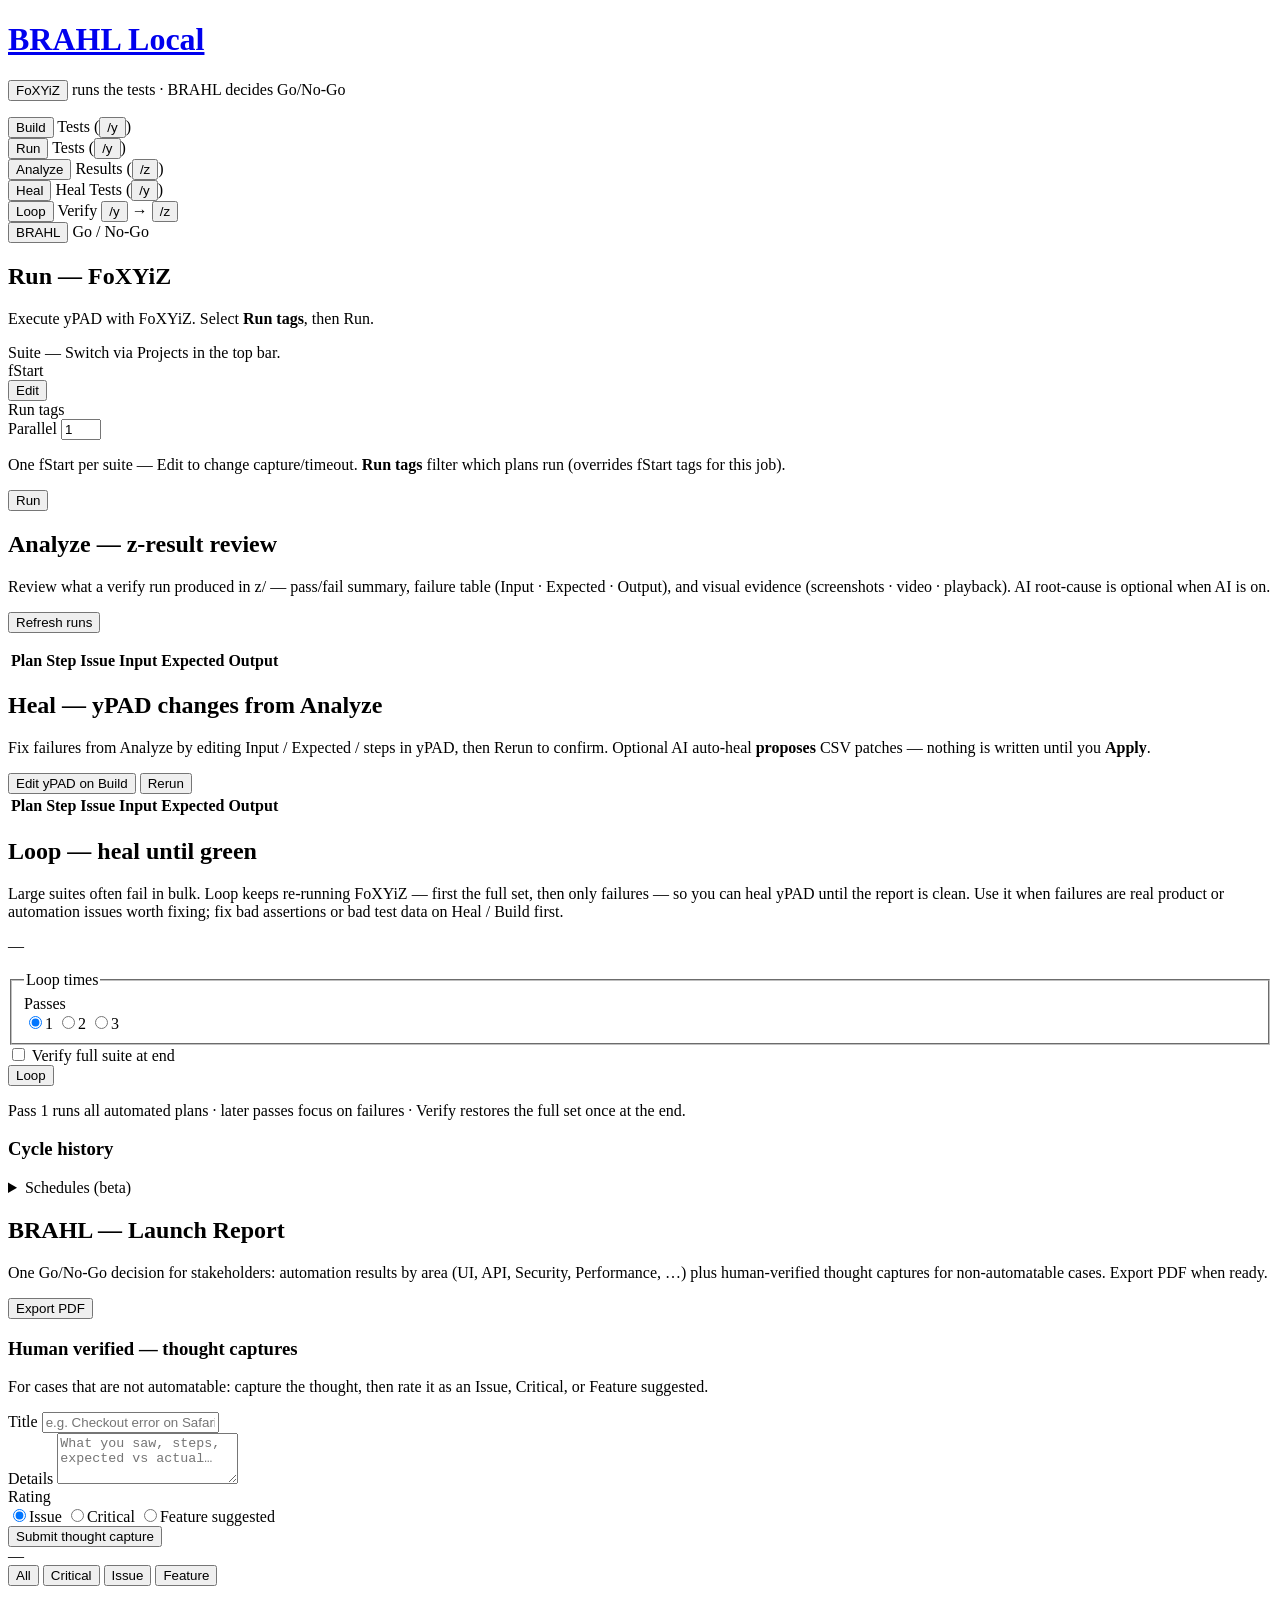
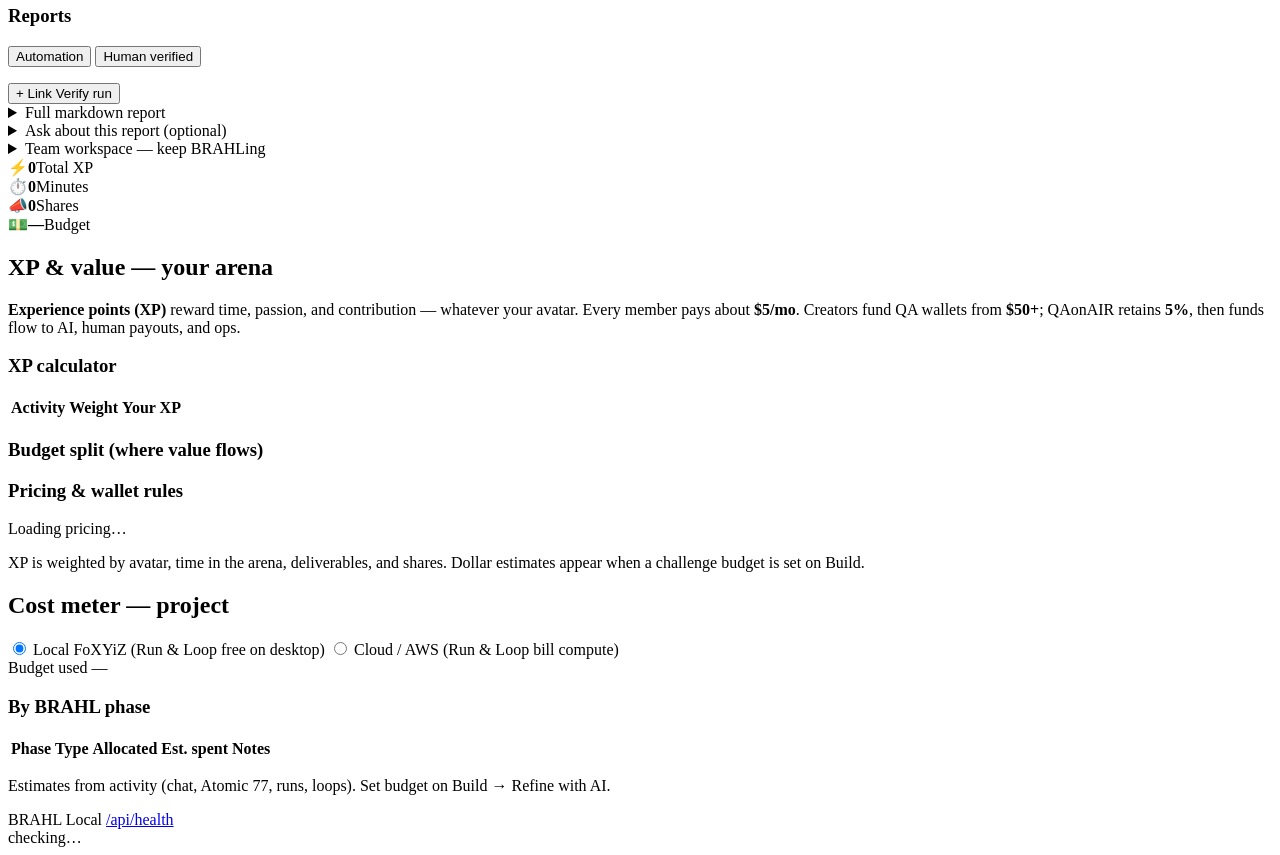
==== commit 0fa6fa12: "Change: BRAHL/api, _Docs" ====
--- a/BRAHL/web/index.html
+++ b/BRAHL/web/index.html
@@ -44,6 +44,15 @@
   </header>
 
   <div id="visual-reward-rail" class="visual-reward-rail" hidden aria-hidden="true"></div>
+
+  <div id="ai-progress" class="ai-progress" hidden role="status" aria-live="polite">
+    <span class="ai-progress-spinner" aria-hidden="true"></span>
+    <div class="ai-progress-copy">
+      <strong id="ai-progress-title">AI working…</strong>
+      <span id="ai-progress-step">Preparing prompt</span>
+    </div>
+    <span id="ai-progress-elapsed" class="ai-progress-elapsed">0s</span>
+  </div>
 
   <div id="context-strip" class="context-strip" hidden aria-hidden="true">
     <span id="status-bar" class="status-bar" hidden></span>
@@ -422,10 +431,9 @@
         <span class="phase-marker" data-phase="brahl" title="BRAHL — Go / No-Go report" hidden></span>
       </div>
     </div>
-    <button type="button" class="phase-btn phase-nalanda mvp-hidden" data-phase="nalanda" hidden>Nalanda</button>
-    <button type="button" class="phase-btn phase-atomic77 mvp-hidden" data-phase="atomic77" hidden>A77</button>
-    <button type="button" class="phase-btn phase-promoter mvp-hidden" data-phase="promoter" hidden>Promoter</button>
-    <button type="button" class="phase-btn phase-cost mvp-hidden" data-phase="cost" hidden>$</button>
+
+
+<button type="button" class="phase-btn phase-cost mvp-hidden" data-phase="cost" hidden>$</button>
   </nav>
 
   <main class="content">
@@ -849,7 +857,7 @@
             <input type="number" id="run-thread-count" min="1" max="8" value="1" title="1 = one job · 2+ with multiple tags can fan out workers" />
           </label>
         </div>
-        <p class="hint fstart-chip-hint">Tags filter which plans run (overrides fStart tags for this job). Parallel &gt; 1 with 2+ tags can fan out.</p>
+        <p class="hint fstart-chip-hint">One fStart per suite — Edit to change capture/timeout. <strong>Run tags</strong> filter which plans run (overrides fStart tags for this job).</p>
         <p id="fstart-fanout-hint" class="hint fstart-fanout-hint" hidden></p>
         <p id="fstart-empty-hint" class="hint" hidden>No fStart yet — one is created automatically for this project.</p>
         <p id="run-roll-hint" class="hint" hidden></p>
@@ -883,13 +891,14 @@
       <div id="analyze-content">
         <h2>Analyze — z-result review</h2>
         <p id="analyze-project-scope" class="phase-scope"></p>
-        <p class="blurb">Review what a verify run produced in z/ — pass/fail per plan, and the evidence for each failure (Input · Expected · Output). AI root-cause is optional when AI is on.</p>
+        <p class="blurb">Review what a verify run produced in z/ — pass/fail summary, failure table (Input · Expected · Output), and visual evidence (screenshots · video · playback). AI root-cause is optional when AI is on.</p>
         <div class="phase-action-bar analyze-actions">
           <button type="button" id="btn-refresh-runs">Refresh runs</button>
           <button type="button" id="btn-analyze-ai" hidden>AI root-cause</button>
         </div>
         <div id="analyze-ai-off-hint" class="hint" hidden>AI off — review the failure table; fix yPAD on Heal or Build.</div>
         <div id="analyze-ai-result" class="ai-panel" hidden></div>
+        <div id="analyze-run-summary" class="analyze-run-summary" hidden></div>
         <div class="split analyze-split">
           <ul id="runs-list" class="runs-list"></ul>
           <div class="fail-table-wrap">
@@ -910,6 +919,13 @@
         </div>
         <div id="dash-link" class="dash-link"></div>
         <div id="analyze-artifacts" class="analyze-artifacts" hidden></div>
+        <div id="analyze-evidence" class="analyze-evidence" hidden>
+          <h3 class="section-sub">Visual evidence</h3>
+          <p id="analyze-evidence-meta" class="hint"></p>
+          <div id="analyze-evidence-links" class="analyze-artifacts"></div>
+          <div id="analyze-evidence-grid" class="shots-grid"></div>
+          <div id="analyze-evidence-videos" class="analyze-evidence-videos"></div>
+        </div>
       </div>
     </section>
 
@@ -1252,169 +1268,7 @@
       </div>
     </section>
 
-    <section id="panel-atomic77" class="panel" data-panel="atomic77">
-      <header class="atomic77-header">
-        <h2>Atomic 77</h2>
-        <p class="blurb" id="atomic77-blurb">
-          Idea → Build → BRAHL → launch. FAQ, admin voice, and builder assistant for every avatar.
-          Respects <strong>AI on/off</strong> — token usage shows on the <strong>$</strong> tab.
-        </p>
-      </header>
-      <div class="atomic77-faq-bar" id="atomic77-faq-bar" role="toolbar" aria-label="Atomic 77 FAQ shortcuts">
-        <button type="button" class="atomic77-faq-chip" data-faq="idea">I have an idea</button>
-        <button type="button" class="atomic77-faq-chip" data-faq="brahl">What is BRAHL?</button>
-        <button type="button" class="atomic77-faq-chip" data-faq="launch">Launch checklist</button>
-        <button type="button" class="atomic77-faq-chip" data-faq="cost">$ &amp; XP wallet</button>
-        <button type="button" class="atomic77-faq-chip" data-faq="hunter">QA Hunter help</button>
-      </div>
-      <div class="atomic77-usage" id="atomic77-usage" hidden>
-        <span class="atomic77-usage-label">This challenge</span>
-        <span id="atomic77-usage-text">—</span>
-      </div>
-      <div id="atomic77-chat-thread" class="chat-thread atomic77-chat" aria-live="polite"></div>
-      <form id="atomic77-chat-form" class="chat-form">
-        <input type="text" id="atomic77-chat-input" placeholder="Ask Atomic 77 anything — scope, FAQ, launch, hunt…" autocomplete="off" />
-        <button type="submit" class="primary">Send</button>
-      </form>
-      <p class="hint atomic77-hint">
-        Atomic 77 uses skills from <strong>Docs/ATOMIC77.md</strong> and BRAHL docs. Creators: pair with Build chat for yPAD scope.
-        All messages contribute to admin analytics and your XP on <strong>$</strong>.
-      </p>
-    </section>
-
-    <section id="panel-nalanda" class="panel nalanda-panel" data-panel="nalanda">
-      <header class="nalanda-header">
-        <h2>Nalanda — free knowledge community</h2>
-        <p class="blurb">
-          Learn from <a href="https://nalanda.base44.app/" target="_blank" rel="noopener">Nalanda SkillFlow AI</a>
-          and <a href="https://itelearn.com/" target="_blank" rel="noopener">ITelearn</a>.
-          Teach what you know, discuss with peers, invite humans to join — knowledge is free.
-        </p>
-      </header>
-      <div id="nalanda-xp-strip" class="nalanda-xp-strip" aria-label="Community contribution"></div>
-      <p id="nalanda-status" class="nalanda-status" hidden aria-live="polite"></p>
-
-      <section class="nalanda-section" aria-labelledby="nalanda-learn-title">
-        <h3 id="nalanda-learn-title">Learn</h3>
-        <div class="nalanda-featured-grid">
-          <article class="nalanda-featured-card">
-            <h4>Nalanda SkillFlow AI</h4>
-            <p class="blurb">AI tutor, learning paths, quizzes, live trainings.</p>
-            <a href="https://nalanda.base44.app/" target="_blank" rel="noopener">nalanda.base44.app</a>
-          </article>
-          <article class="nalanda-featured-card">
-            <h4>ITelearn — QA to AI</h4>
-            <p class="blurb">Courses, bootcamps, hands-on AI projects.</p>
-            <a href="https://itelearn.com/" target="_blank" rel="noopener">itelearn.com</a>
-          </article>
-        </div>
-        <p class="hint">Quick help — tap a FAQ (works without AI key):</p>
-        <div class="nalanda-faq-row">
-          <button type="button" class="nalanda-faq-chip" data-faq="idea">I have an idea</button>
-          <button type="button" class="nalanda-faq-chip" data-faq="brahl">What is BRAHL?</button>
-          <button type="button" class="nalanda-faq-chip" data-faq="launch">Launch checklist</button>
-          <button type="button" class="nalanda-faq-chip" data-faq="hunter">QA Hunter help</button>
-        </div>
-        <div id="nalanda-faq-answer" class="hint" hidden aria-live="polite"></div>
-        <h4 class="section-sub">Community lessons</h4>
-        <ul id="nalanda-lesson-list" class="nalanda-lesson-list"></ul>
-      </section>
-
-      <section class="nalanda-section" aria-labelledby="nalanda-teach-title">
-        <h3 id="nalanda-teach-title">Teach</h3>
-        <p class="blurb">Share a lesson link, course, or resource with the community.</p>
-        <form id="nalanda-teach-form" class="nalanda-teach-form">
-          <input type="text" id="nalanda-lesson-title" placeholder="Lesson title" required maxlength="200" />
-          <input type="url" id="nalanda-lesson-url" placeholder="https://… (optional)" />
-          <textarea id="nalanda-lesson-blurb" rows="3" placeholder="Why this helps the community…"></textarea>
-          <button type="submit" class="primary">Share lesson</button>
-        </form>
-        <div class="nalanda-share-box">
-          <h4 class="section-sub">Share Nalanda</h4>
-          <p class="hint">Draft a social post about the free knowledge community.</p>
-          <textarea id="nalanda-community-share-draft" placeholder="Share draft…"></textarea>
-          <div class="nalanda-actions">
-            <button type="button" id="btn-nalanda-draft-share" class="secondary">Draft post</button>
-            <button type="button" id="btn-nalanda-copy-share" class="secondary">Copy post</button>
-          </div>
-        </div>
-      </section>
-
-      <section class="nalanda-section" aria-labelledby="nalanda-discuss-title">
-        <h3 id="nalanda-discuss-title">Discuss</h3>
-        <ul id="nalanda-thread-list" class="nalanda-thread-list"></ul>
-        <div id="nalanda-thread-detail" class="nalanda-thread-detail" hidden></div>
-        <h4 class="section-sub">Start a discussion</h4>
-        <form id="nalanda-new-thread-form" class="nalanda-teach-form">
-          <input type="text" id="nalanda-thread-title" placeholder="Topic title" required maxlength="200" />
-          <textarea id="nalanda-thread-body" rows="4" placeholder="What's on your mind?" required></textarea>
-          <button type="submit" class="primary">Post discussion</button>
-        </form>
-      </section>
-
-      <section class="nalanda-section" aria-labelledby="nalanda-invite-title">
-        <h3 id="nalanda-invite-title">Invite</h3>
-        <p class="blurb">Your personal community link — friends get a 7-day trial and join Nalanda.</p>
-        <div id="nalanda-invite-code" class="nalanda-invite-code">—</div>
-        <p><a id="nalanda-invite-link" href="/welcome" class="linkish">Loading invite link…</a></p>
-        <textarea id="nalanda-invite-share-text" rows="3" readonly class="nalanda-share-box"></textarea>
-        <div class="nalanda-actions">
-          <button type="button" id="btn-nalanda-copy-invite" class="primary">Copy invite message</button>
-        </div>
-      </section>
-    </section>
-
-    <section id="panel-promoter" class="panel promoter-panel" data-panel="promoter">
-      <header class="promoter-header">
-        <p class="tc-kicker">Grow the arena</p>
-        <h2>Promoter</h2>
-        <p class="blurb">
-          Your referral code opens a 7-day trial on the homepage. Pick a channel, copy or publish a pre-built post,
-          and earn XP toward your wallet.
-        </p>
-      </header>
-
-      <div class="promoter-layout">
-        <aside class="promoter-referral-card">
-          <h3 class="section-sub">Your referral code</h3>
-          <div id="promoter-invite-code" class="promoter-invite-code">—</div>
-          <p class="hint">Share link</p>
-          <a id="promoter-invite-link" href="/welcome" class="promoter-link linkish">Loading…</a>
-          <div class="form-row actions">
-            <button type="button" id="btn-promoter-copy-code" class="primary">Copy code</button>
-            <button type="button" id="btn-promoter-copy-link" class="secondary">Copy link</button>
-          </div>
-          <div class="promoter-scoreboard visual-card visual-card-grid" aria-label="Promoter snapshot">
-            <div class="visual-card-item"><strong id="promoter-xp">—</strong><span>XP</span></div>
-            <div class="visual-card-item"><strong id="promoter-shares">0</strong><span>Publishes</span></div>
-            <div class="visual-card-item"><strong id="promoter-credits">—</strong><span>Est. $</span></div>
-          </div>
-        </aside>
-
-        <div class="promoter-studio">
-          <h3 class="section-sub">Pre-built posts</h3>
-          <p class="blurb">Choose a channel — edit if you like — then publish (opens the network) or copy.</p>
-          <div class="promoter-channels" role="tablist" aria-label="Share channels">
-            <button type="button" class="promoter-channel active" data-channel="linkedin" role="tab" aria-selected="true">LinkedIn</button>
-            <button type="button" class="promoter-channel" data-channel="instagram" role="tab" aria-selected="false">Instagram</button>
-            <button type="button" class="promoter-channel" data-channel="whatsapp" role="tab" aria-selected="false">WhatsApp</button>
-            <button type="button" class="promoter-channel" data-channel="blog" role="tab" aria-selected="false">Blog</button>
-          </div>
-          <label class="tc-label" for="promoter-share-text" id="promoter-channel-label">LinkedIn post</label>
-          <textarea id="promoter-share-text" rows="10" class="promoter-share-text"></textarea>
-          <div class="form-row actions promoter-publish-actions">
-            <button type="button" id="btn-promoter-publish" class="primary">Publish</button>
-            <button type="button" id="btn-promoter-copy" class="secondary">Copy post</button>
-            <button type="button" id="btn-promoter-draft" class="secondary">Reset template</button>
-            <button type="button" id="btn-promoter-wallet" class="secondary">Wallet</button>
-          </div>
-          <p id="promoter-status" class="hint" hidden aria-live="polite"></p>
-          <p class="hint">Publish opens the channel with your post ready where supported (WhatsApp / LinkedIn). Instagram &amp; blog copy to clipboard for paste.</p>
-        </div>
-      </div>
-    </section>
-
-    <section id="panel-cost" class="panel" data-panel="cost">
+<section id="panel-cost" class="panel" data-panel="cost">
       <div id="cost-locked" class="phase-locked" hidden>
         <p class="phase-locked-msg">Select a project on Build first to see budget and phase costs.</p>
         <div class="phase-locked-actions">
